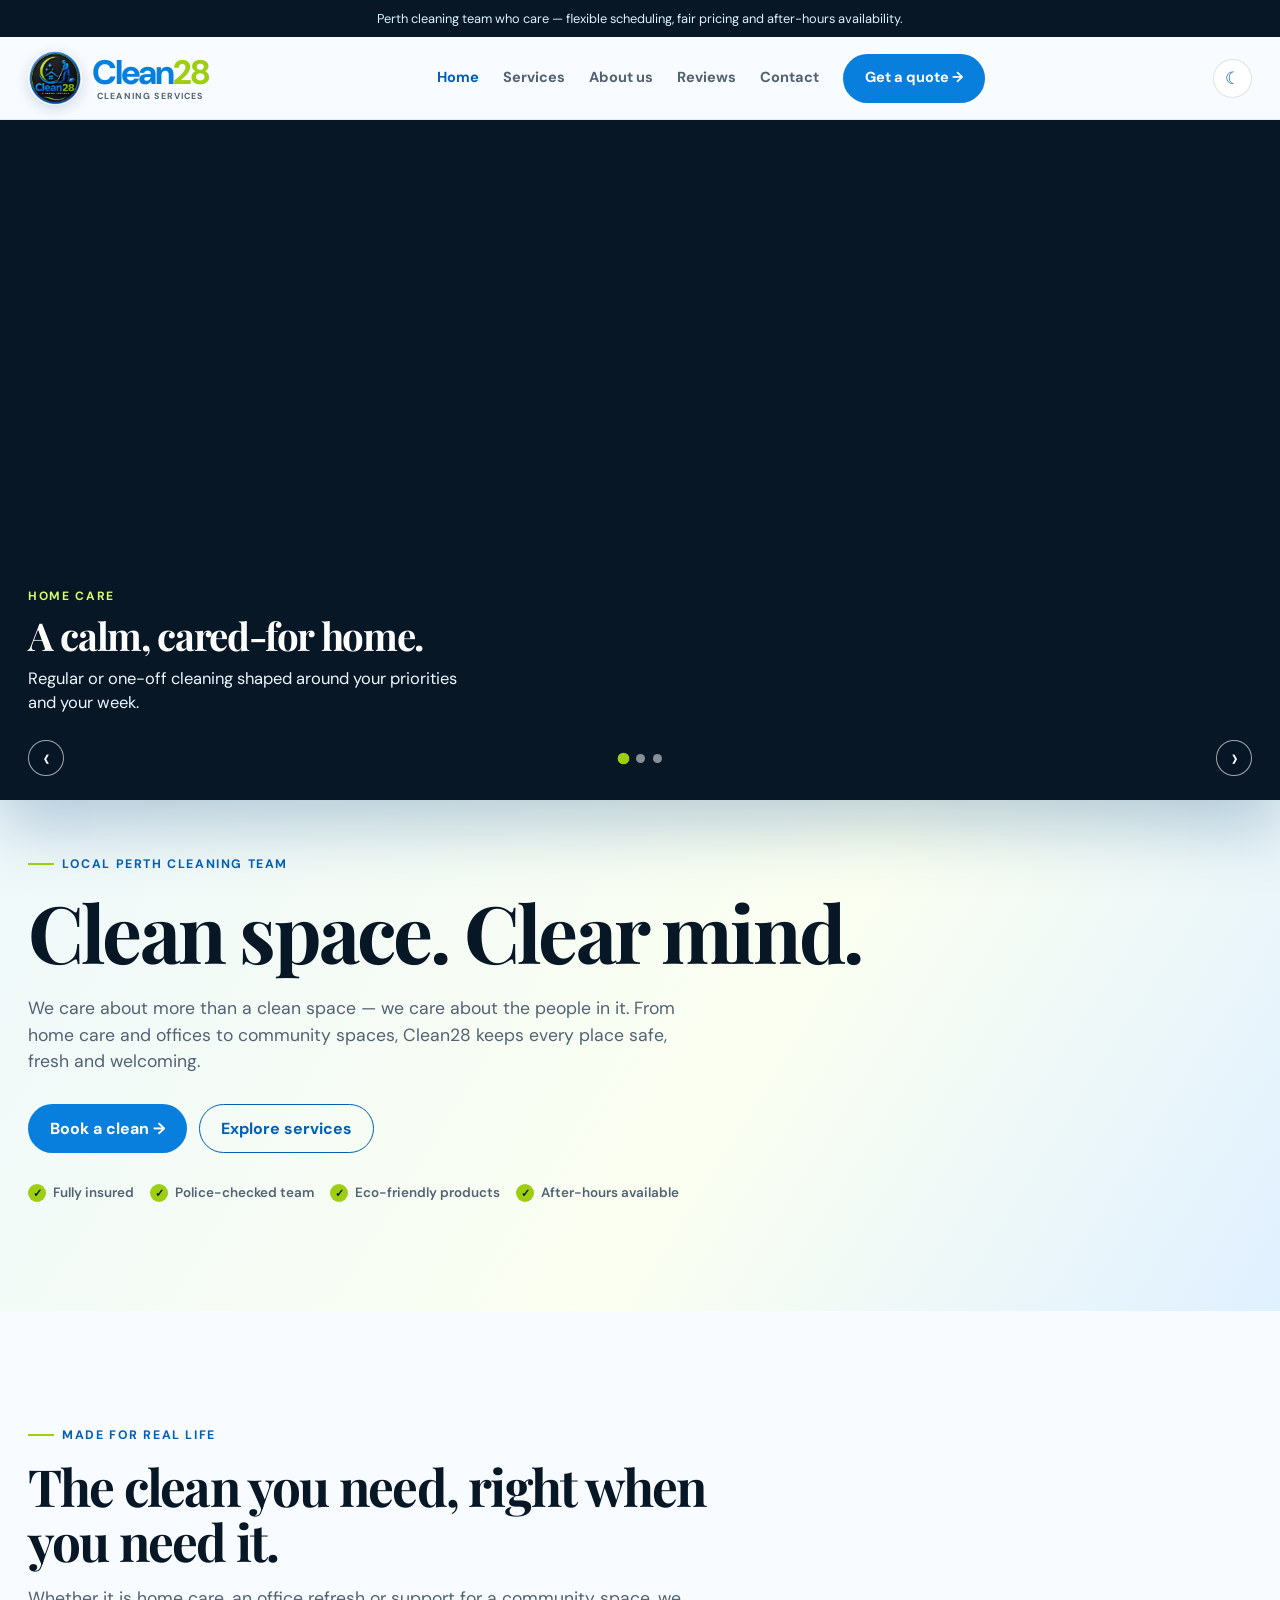
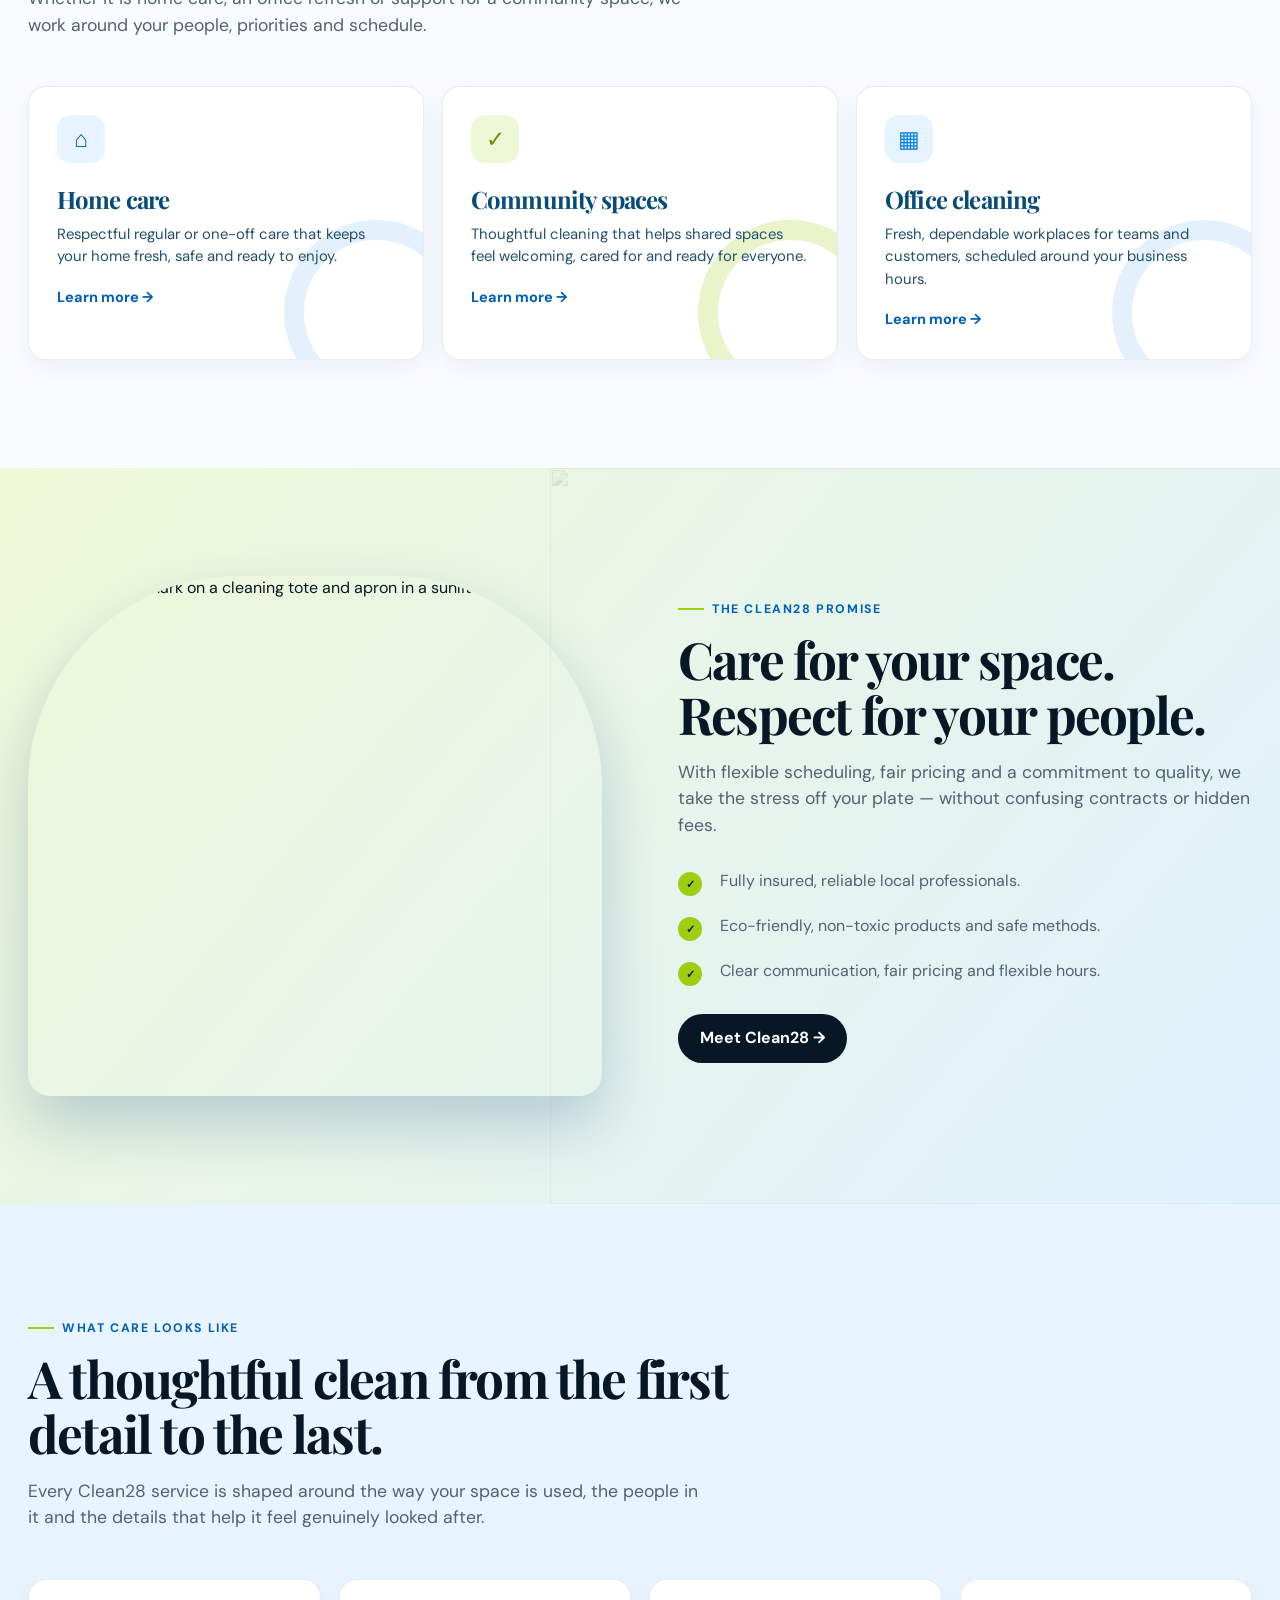
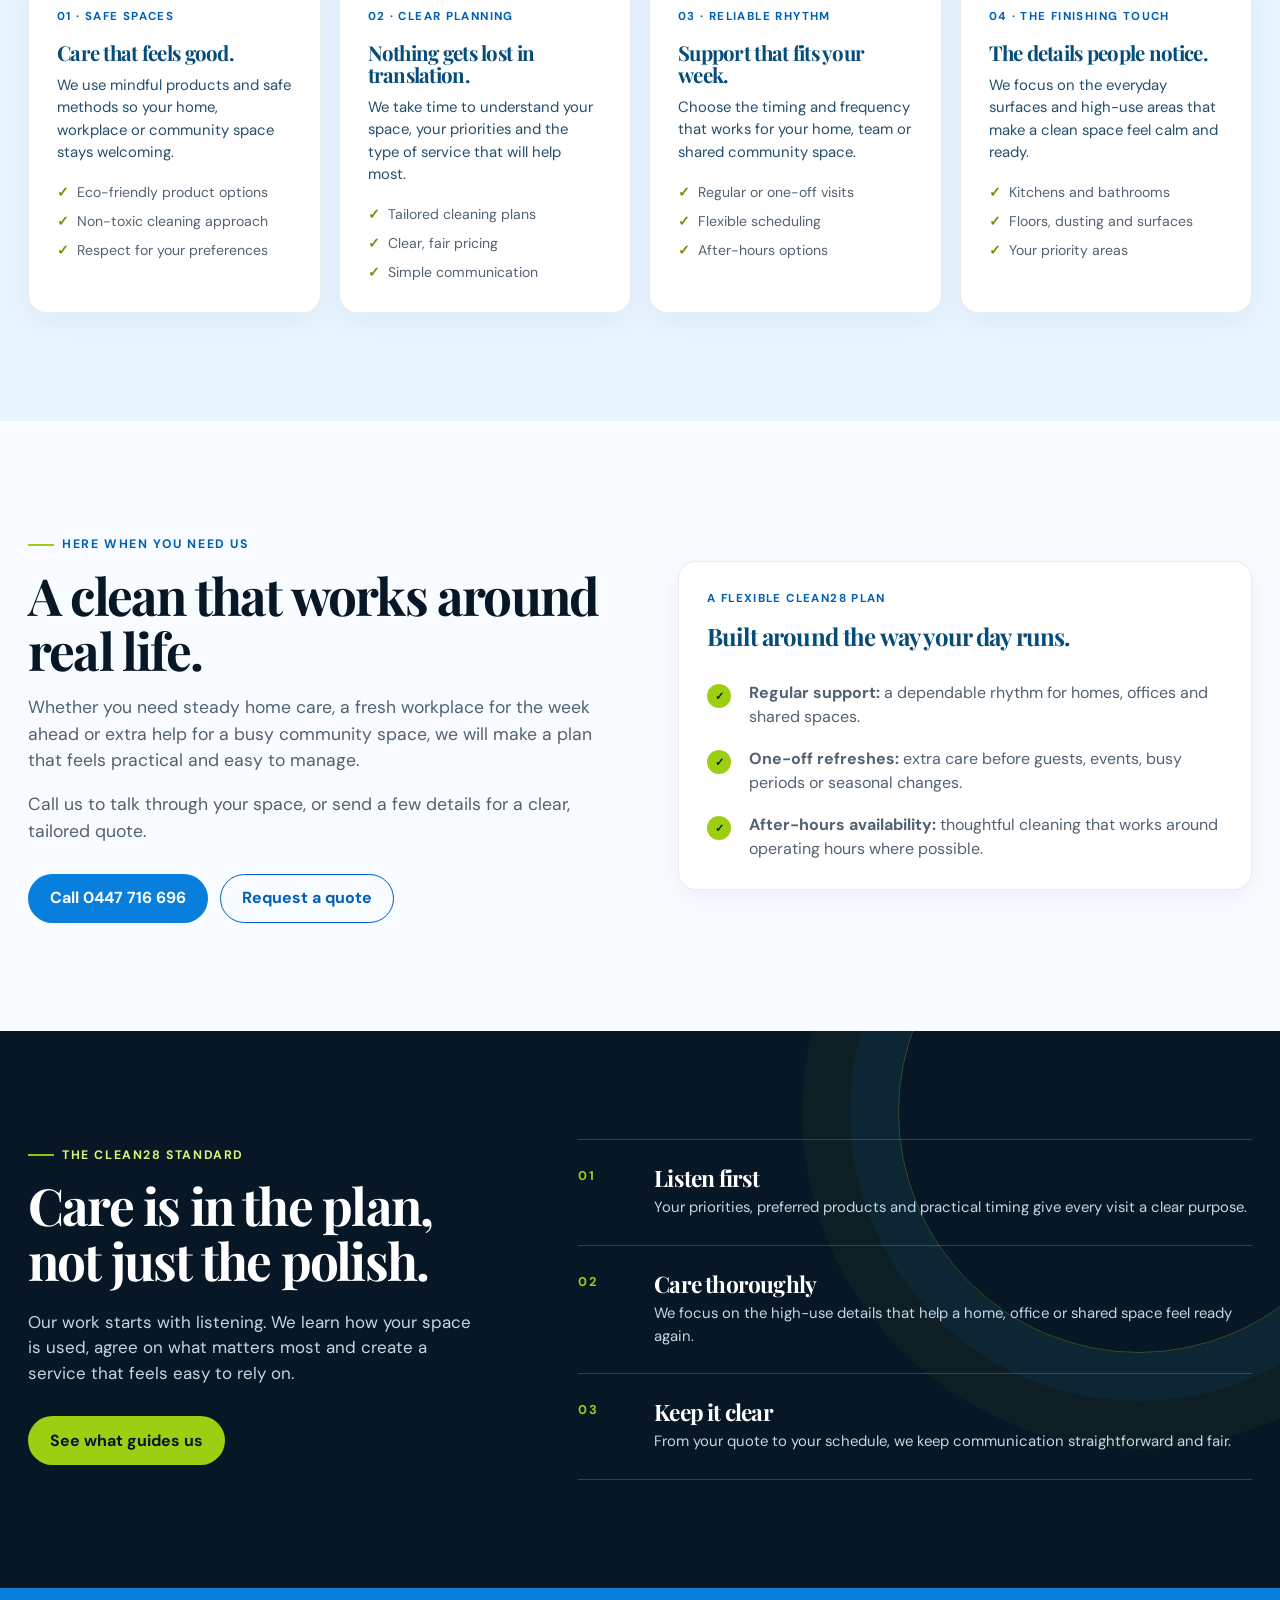
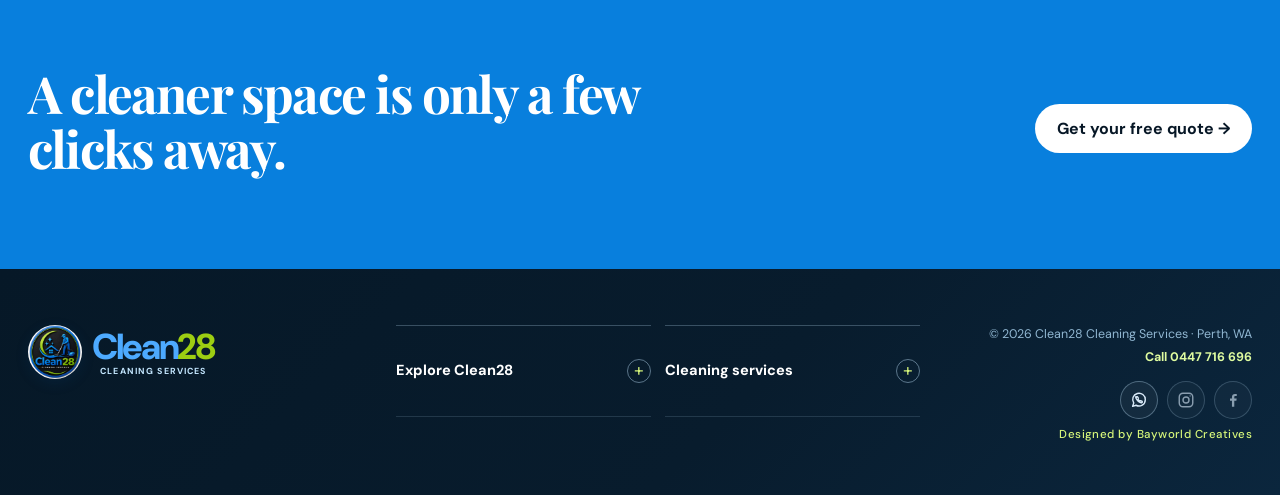
==== index.html @ f26c66ed "Add Clean28 website pages" ====
<!DOCTYPE html>
<html lang="en-AU">
<head>
  <meta charset="UTF-8" />
  <meta name="viewport" content="width=device-width, initial-scale=1.0" />
  <meta name="description" content="Clean28 is a local Perth cleaning team for homes, offices and community spaces." />
  <title>Clean28 Cleaning Services | Home</title>
  <link rel="icon" type="image/jpeg" href="clean28-logo.jpeg" />
  <link rel="apple-touch-icon" href="clean28-logo.jpeg" />
  <link rel="preconnect" href="https://fonts.googleapis.com" />
  <link rel="preconnect" href="https://fonts.gstatic.com" crossorigin />
  <link href="https://fonts.googleapis.com/css2?family=DM+Sans:wght@400;500;600;700&family=Playfair+Display:wght@600;700&display=swap" rel="stylesheet" />
  <link rel="stylesheet" href="styles.css" />
</head>
<body>
  <div class="announcement">Perth cleaning team who care — flexible scheduling, fair pricing and after-hours availability.</div>
  <header class="site-header">
    <nav class="nav container" aria-label="Main navigation">
      <a class="brand" href="index.html" aria-label="Clean28 Cleaning Services home"><img class="brand-logo" src="clean28-logo.jpeg" alt="Clean28 Cleaning Services logo" /><span class="brand-text"><strong>Clean<span class="brand-number">28</span></strong><small>Cleaning Services</small></span></a>
      <button class="menu-toggle" type="button" aria-expanded="false" aria-controls="nav-links" aria-label="Open navigation">☰</button>
      <div class="nav-links" id="nav-links">
        <a href="index.html" aria-current="page">Home</a>
        <a href="services.html">Services</a>
        <a href="about.html">About us</a>
        <a href="reviews.html">Reviews</a>
        <a href="contact.html">Contact</a>
        <a class="button button-primary" href="contact.html">Get a quote →</a>
      </div>
      <button class="theme-toggle" type="button" aria-pressed="false" aria-label="Switch to dark mode">☾</button>
    </nav>
  </header>

  <main>
    <section class="home-hero">
      <div class="container hero-grid">
        <div>
          <span class="eyebrow">Local Perth cleaning team</span>
          <h1>Clean space. Clear mind.</h1>
          <p class="lead">We care about more than a clean space — we care about the people in it. From home care and offices to community spaces, Clean28 keeps every place safe, fresh and welcoming.</p>
          <div class="hero-actions">
            <a class="button button-primary" href="contact.html">Book a clean →</a>
            <a class="button button-outline" href="services.html">Explore services</a>
          </div>
          <div class="trust-line" aria-label="Service assurances">
            <span><b class="tick">✓</b> Fully insured</span>
            <span><b class="tick">✓</b> Police-checked team</span>
            <span><b class="tick">✓</b> Eco-friendly products</span>
            <span><b class="tick">✓</b> After-hours available</span>
          </div>
        </div>
        <div class="hero-mark">
          <section class="hero-carousel" aria-roledescription="carousel" aria-label="Clean28 cleaning services">
            <article class="carousel-slide is-active" data-carousel-slide aria-hidden="false">
              <img class="carousel-image" src="home-cleaning-wordmark-v3.png" alt="Clean28 wordmark printed on an apron in a bright home kitchen" />
              <div class="carousel-scrim"></div>
              <div class="carousel-caption"><span class="carousel-kicker">Home care</span><h2>A calm, cared-for home.</h2><p>Regular or one-off cleaning shaped around your priorities and your week.</p></div>
            </article>
            <article class="carousel-slide" data-carousel-slide aria-hidden="true" inert>
              <img class="carousel-image" src="workplace-cleaning-wordmark-v3.png" alt="Clean28 wordmark printed on an apron in a modern workplace" />
              <div class="carousel-scrim"></div>
              <div class="carousel-caption"><span class="carousel-kicker">Office cleaning</span><h2>A fresh start for every workday.</h2><p>Dependable workplace cleaning with flexible and after-hours options.</p></div>
            </article>
            <article class="carousel-slide" data-carousel-slide aria-hidden="true" inert>
              <img class="carousel-image" src="community-cleaning-wordmark-v3.png" alt="Clean28 wordmark printed on an apron beside a bright community hall" />
              <div class="carousel-scrim"></div>
              <div class="carousel-caption"><span class="carousel-kicker">Community spaces</span><h2>Shared spaces, thoughtfully cared for.</h2><p>Safe, welcoming cleaning support for the people who use your space every day.</p></div>
            </article>
            <div class="carousel-controls" aria-label="Carousel controls">
              <button class="carousel-control" type="button" data-carousel-prev aria-label="Show previous service">‹</button>
              <div class="carousel-dots"><button class="carousel-dot is-active" type="button" data-carousel-to="0" aria-label="Show home care" aria-current="true"></button><button class="carousel-dot" type="button" data-carousel-to="1" aria-label="Show office cleaning"></button><button class="carousel-dot" type="button" data-carousel-to="2" aria-label="Show community spaces"></button></div>
              <button class="carousel-control" type="button" data-carousel-next aria-label="Show next service">›</button>
            </div>
          </section>
        </div>
      </div>
    </section>

    <section class="section carousel-followup">
      <div class="container">
        <div class="section-heading">
          <span class="eyebrow">Made for real life</span>
          <h2>The clean you need, right when you need it.</h2>
          <p class="lead">Whether it is home care, an office refresh or support for a community space, we work around your people, priorities and schedule.</p>
        </div>
        <div class="card-grid">
          <article class="card service-card"><div class="card-icon" aria-hidden="true">⌂</div><h3>Home care</h3><p>Respectful regular or one-off care that keeps your home fresh, safe and ready to enjoy.</p><a class="text-link" href="services.html#home-cleaning">Learn more →</a></article>
          <article class="card service-card"><div class="card-icon" aria-hidden="true">✓</div><h3>Community spaces</h3><p>Thoughtful cleaning that helps shared spaces feel welcoming, cared for and ready for everyone.</p><a class="text-link" href="services.html#community-spaces">Learn more →</a></article>
          <article class="card service-card"><div class="card-icon" aria-hidden="true">▦</div><h3>Office cleaning</h3><p>Fresh, dependable workplaces for teams and customers, scheduled around your business hours.</p><a class="text-link" href="services.html#workplace">Learn more →</a></article>
        </div>
      </div>
    </section>

    <section class="section section-lime section-with-worker">
      <img class="worker-watermark worker-watermark-light" src="worker-fade-home.png" alt="" aria-hidden="true" />
      <div class="container intro-grid">
        <div class="photo-panel photo-panel-home"><img src="home-promise-wordmark-v3.png" alt="Clean28 wordmark on a cleaning tote and apron in a sunlit living room" /></div>
        <div>
          <span class="eyebrow">The Clean28 promise</span>
          <h2>Care for your space. Respect for your people.</h2>
          <p class="lead">With flexible scheduling, fair pricing and a commitment to quality, we take the stress off your plate — without confusing contracts or hidden fees.</p>
          <ul class="feature-list">
            <li><b class="tick">✓</b><span>Fully insured, reliable local professionals.</span></li>
            <li><b class="tick">✓</b><span>Eco-friendly, non-toxic products and safe methods.</span></li>
            <li><b class="tick">✓</b><span>Clear communication, fair pricing and flexible hours.</span></li>
          </ul>
          <p style="margin-top:28px"><a class="button button-dark" href="about.html">Meet Clean28 →</a></p>
        </div>
      </div>
    </section>

    <section class="section section-tint">
      <div class="container">
        <div class="section-heading">
          <span class="eyebrow">What care looks like</span>
          <h2>A thoughtful clean from the first detail to the last.</h2>
          <p class="lead">Every Clean28 service is shaped around the way your space is used, the people in it and the details that help it feel genuinely looked after.</p>
        </div>
        <div class="scope-grid">
          <article class="card scope-card">
            <span class="scope-label">01 · Safe spaces</span>
            <h3>Care that feels good.</h3>
            <p>We use mindful products and safe methods so your home, workplace or community space stays welcoming.</p>
            <ul class="scope-list"><li>Eco-friendly product options</li><li>Non-toxic cleaning approach</li><li>Respect for your preferences</li></ul>
          </article>
          <article class="card scope-card">
            <span class="scope-label">02 · Clear planning</span>
            <h3>Nothing gets lost in translation.</h3>
            <p>We take time to understand your space, your priorities and the type of service that will help most.</p>
            <ul class="scope-list"><li>Tailored cleaning plans</li><li>Clear, fair pricing</li><li>Simple communication</li></ul>
          </article>
          <article class="card scope-card">
            <span class="scope-label">03 · Reliable rhythm</span>
            <h3>Support that fits your week.</h3>
            <p>Choose the timing and frequency that works for your home, team or shared community space.</p>
            <ul class="scope-list"><li>Regular or one-off visits</li><li>Flexible scheduling</li><li>After-hours options</li></ul>
          </article>
          <article class="card scope-card">
            <span class="scope-label">04 · The finishing touch</span>
            <h3>The details people notice.</h3>
            <p>We focus on the everyday surfaces and high-use areas that make a clean space feel calm and ready.</p>
            <ul class="scope-list"><li>Kitchens and bathrooms</li><li>Floors, dusting and surfaces</li><li>Your priority areas</li></ul>
          </article>
        </div>
      </div>
    </section>

    <section class="section">
      <div class="container two-col">
        <div>
          <span class="eyebrow">Here when you need us</span>
          <h2>A clean that works around real life.</h2>
          <p class="lead">Whether you need steady home care, a fresh workplace for the week ahead or extra help for a busy community space, we will make a plan that feels practical and easy to manage.</p>
          <p class="lead">Call us to talk through your space, or send a few details for a clear, tailored quote.</p>
          <div class="hero-actions"><a class="button button-primary" href="tel:+61447716696">Call 0447 716 696</a><a class="button button-outline" href="contact.html">Request a quote</a></div>
        </div>
        <div class="card">
          <span class="scope-label">A flexible Clean28 plan</span>
          <h3>Built around the way your day runs.</h3>
          <ul class="feature-list">
            <li><b class="tick">✓</b><span><strong>Regular support:</strong> a dependable rhythm for homes, offices and shared spaces.</span></li>
            <li><b class="tick">✓</b><span><strong>One-off refreshes:</strong> extra care before guests, events, busy periods or seasonal changes.</span></li>
            <li><b class="tick">✓</b><span><strong>After-hours availability:</strong> thoughtful cleaning that works around operating hours where possible.</span></li>
          </ul>
        </div>
      </div>
    </section>

    <section class="section section-dark">
      <div class="container standard-layout">
        <div class="standard-intro">
          <span class="eyebrow">The Clean28 standard</span>
          <h2>Care is in the plan, not just the polish.</h2>
          <p>Our work starts with listening. We learn how your space is used, agree on what matters most and create a service that feels easy to rely on.</p>
          <a class="button button-lime" href="about.html#our-values">See what guides us</a>
        </div>
        <div class="standard-grid">
          <article class="standard-card"><span>01</span><h3>Listen first</h3><p>Your priorities, preferred products and practical timing give every visit a clear purpose.</p></article>
          <article class="standard-card"><span>02</span><h3>Care thoroughly</h3><p>We focus on the high-use details that help a home, office or shared space feel ready again.</p></article>
          <article class="standard-card"><span>03</span><h3>Keep it clear</h3><p>From your quote to your schedule, we keep communication straightforward and fair.</p></article>
        </div>
      </div>
    </section>

    <section class="cta cta--blue">
      <div class="container cta-inner">
        <h2 class="cta-quote" data-cta-quote>A cleaner space is only a few clicks away.</h2>
        <a class="button button-light" href="contact.html">Get your free quote →</a>
      </div>
    </section>
  </main>

  <footer>
    <div class="container footer-row">
      <a class="footer-name" href="index.html" aria-label="Clean28 Cleaning Services home"><img class="brand-logo" src="clean28-logo.jpeg" alt="Clean28 Cleaning Services logo" /><span class="brand-text"><strong>Clean<span class="brand-number">28</span></strong><small>Cleaning Services</small></span></a>
      <div class="footer-menus" aria-label="Footer navigation">
        <details class="footer-menu"><summary>Explore Clean28</summary><div class="footer-menu-links"><a href="services.html">Services</a><a href="about.html">About us</a><a href="reviews.html">Reviews</a><a href="contact.html">Get a quote</a></div></details>
        <details class="footer-menu"><summary>Cleaning services</summary><div class="footer-menu-links"><a href="services.html#home-cleaning">Home care</a><a href="services.html#workplace">Office cleaning</a><a href="services.html#community-spaces">Community spaces</a><a href="contact.html">Tailored cleaning</a></div></details>
      </div>
      <div class="legal">© <span data-year></span> Clean28 Cleaning Services · Perth, WA<br /><a class="footer-phone" href="tel:+61447716696">Call 0447 716 696</a><div class="social-links" aria-label="Follow Clean28 on social media"><a class="social-link social-link--whatsapp" href="https://wa.me/61447716696" target="_blank" rel="noopener noreferrer" aria-label="Message Clean28 on WhatsApp"><svg viewBox="0 0 24 24" aria-hidden="true"><path d="M20.4 11.6a8.4 8.4 0 0 1-12.4 7.4L3.5 20.5 5 16a8.4 8.4 0 1 1 15.4-4.4Z" /><path d="M8.7 8.2c.2-.5.5-.5.8-.5h.4c.2 0 .4.1.5.4l.7 1.7c.1.2.1.4 0 .6l-.4.7c.5 1 1.3 1.8 2.3 2.3l.7-.4c.2-.1.4-.1.6 0l1.7.7c.3.1.4.3.4.5v.4c0 .3 0 .6-.5.8-.5.2-1.1.3-1.8.1-1.4-.4-2.8-1.4-3.8-2.5-1.1-1.1-2.1-2.5-2.5-3.8-.2-.7-.1-1.3.1-1.8Z" /></svg></a><span class="social-link social-link--instagram social-link--pending" role="img" aria-label="Instagram profile coming soon"><svg viewBox="0 0 24 24" aria-hidden="true"><rect x="3" y="3" width="18" height="18" rx="5" /><circle cx="12" cy="12" r="4" /><circle cx="17.5" cy="6.5" r=".8" fill="currentColor" stroke="none" /></svg></span><span class="social-link social-link--facebook social-link--pending" role="img" aria-label="Facebook profile coming soon"><svg viewBox="0 0 24 24" aria-hidden="true"><path d="M13.7 21v-8h2.8l.4-3h-3.2V8.1c0-.9.3-1.5 1.6-1.5H17V4a21.5 21.5 0 0 0-2.4-.1c-2.4 0-4 1.4-4 4.1V10H8v3h2.6v8h3.1Z" /></svg></span></div><span class="designer-credit">Designed by Bayworld Creatives</span></div>
    </div>
  </footer>
  <script src="script.js" defer></script>
</body>
</html>
---- styles.css ----
:root {
  color-scheme: light;
  --ink: #071726;
  --ink-soft: #516273;
  --blue: #087fdd;
  --blue-deep: #005fb6;
  --blue-pale: #e8f4ff;
  --lime: #9dce12;
  --lime-pale: #eff8d6;
  --paper: #f8fbff;
  --white: #ffffff;
  --line: rgba(7, 23, 38, .12);
  --shadow: 0 18px 48px rgba(0, 64, 122, .12);
  --radius: 22px;
}

* { box-sizing: border-box; }
html { scroll-behavior: smooth; }
body { margin: 0; background: var(--paper); color: var(--ink); font-family: "DM Sans", Arial, sans-serif; line-height: 1.5; }
a { color: inherit; text-decoration: none; }
button, input, select, textarea { font: inherit; }
button { cursor: pointer; }
img { display: block; max-width: 100%; }
.container { width: min(1280px, calc(100% - 56px)); margin: 0 auto; }
.section { padding: 108px 0; }
.section-tint { background: var(--blue-pale); }
.section-lime { background: linear-gradient(130deg, var(--lime-pale), #dff1ff); }
.eyebrow { display: inline-flex; align-items: center; gap: 8px; color: var(--blue-deep); font-size: .77rem; font-weight: 700; letter-spacing: .13em; text-transform: uppercase; }
.eyebrow::before { width: 26px; height: 2px; background: var(--lime); content: ""; }
h1, h2, h3, p { margin-top: 0; }
h1, h2, h3 { font-family: "Playfair Display", Georgia, serif; letter-spacing: -.035em; line-height: 1.08; }
h1 { margin: 16px 0 20px; font-size: clamp(3rem, 6.2vw, 5.8rem); }
h2 { margin: 14px 0 16px; font-size: clamp(2.25rem, 4vw, 4.15rem); }
h3 { margin-bottom: 10px; font-size: 1.5rem; }
.lead { max-width: 680px; color: var(--ink-soft); font-size: 1.1rem; }
.section-heading { max-width: 760px; margin-bottom: 48px; }
.text-link { color: var(--blue-deep); font-size: .91rem; font-weight: 700; }
.text-link:hover { color: var(--blue); }

.announcement { padding: 9px 16px; background: var(--ink); color: #dcf2ff; font-size: .8rem; text-align: center; }
.site-header { position: sticky; top: 0; z-index: 10; border-bottom: 1px solid rgba(7,23,38,.08); background: rgba(248,251,255,.94); backdrop-filter: blur(14px); }
.nav { display: flex; align-items: center; justify-content: space-between; gap: 22px; min-height: 82px; }
.brand { display: inline-flex; align-items: center; gap: 10px; min-width: max-content; font-weight: 700; }
.brand-logo { width: 54px; height: 54px; flex: 0 0 54px; border-radius: 50%; object-fit: cover; box-shadow: 0 4px 13px rgba(0,64,122,.18); }
.brand-text { display: grid; line-height: 1.05; }
.brand-text strong { display: block; color: var(--blue); font-size: 2.12rem; font-weight: 800; letter-spacing: -.065em; }
.brand-number { color: var(--lime); }
.brand-text small { justify-self: center; margin-top: 1px; color: var(--ink-soft); font-size: .55rem; font-weight: 700; letter-spacing: .13em; text-align: center; text-transform: uppercase; white-space: nowrap; }
.nav-links { display: flex; align-items: center; gap: 24px; font-size: .91rem; font-weight: 700; }
.nav-links a:not(.button) { color: var(--ink-soft); }
.nav-links a:not(.button):hover, .nav-links a[aria-current="page"] { color: var(--blue-deep); }
.menu-toggle { display: none; padding: 5px; border: 0; background: transparent; color: var(--ink); font-size: 1.5rem; transition: transform .25s cubic-bezier(.2,.8,.2,1), color .2s ease; }
.menu-toggle[aria-expanded="true"] { color: var(--blue-deep); transform: rotate(90deg); }
.button { display: inline-flex; align-items: center; justify-content: center; gap: 8px; min-height: 49px; padding: 0 21px; border: 1px solid transparent; border-radius: 999px; font-weight: 700; transition: transform .2s ease, background .2s ease; }
.button:hover { transform: translateY(-2px); }
.button-primary { background: var(--blue); color: white; }
.button-primary:hover { background: var(--blue-deep); }
.button-dark { background: var(--ink); color: white; }
.button-light { background: var(--white); color: var(--ink); }
.button-outline { border-color: var(--blue-deep); color: var(--blue-deep); }
.theme-toggle { display: grid; width: 39px; height: 39px; flex: 0 0 39px; place-items: center; padding: 0; border: 1px solid var(--line); border-radius: 50%; background: var(--white); color: var(--blue-deep); font-size: 1.05rem; transition: transform .25s cubic-bezier(.2,.8,.2,1), background .25s ease; }
.theme-toggle:hover { background: var(--blue-pale); transform: rotate(18deg) scale(1.08); }

.home-hero { position: relative; overflow: hidden; padding: 0 0 108px; background: linear-gradient(122deg, #e9f6ff, #fbfff1 66%, #dff0ff); }
.home-hero::after { position: absolute; top: -160px; right: -160px; width: 520px; height: 520px; border: 45px solid rgba(157,206,18,.13); border-radius: 50%; box-shadow: 0 0 0 1px rgba(8,127,221,.26); content: ""; }
.hero-grid { position: relative; z-index: 1; display: grid; gap: 48px; }
.hero-actions { display: flex; flex-wrap: wrap; gap: 12px; margin-top: 30px; }
.trust-line { display: flex; flex-wrap: wrap; gap: 16px; margin-top: 30px; color: var(--ink-soft); font-size: .84rem; font-weight: 600; }
.trust-line span { display: inline-flex; align-items: center; gap: 7px; }
.tick { display: grid; width: 18px; height: 18px; place-items: center; border-radius: 50%; background: var(--lime); color: var(--ink); font-size: .7rem; transition: transform .24s cubic-bezier(.2,.8,.2,1), box-shadow .24s ease; }
.trust-line span:hover .tick, .feature-list li:hover .tick { transform: rotate(12deg) scale(1.18); box-shadow: 0 0 0 5px rgba(157,206,18,.19); }
.hero-mark { position: relative; order: -1; width: 100vw; min-height: 0; margin-left: calc(50% - 50vw); }
.hero-mark-main { position: absolute; inset: 0 0 0 38px; display: grid; place-items: center; overflow: hidden; border-radius: 255px 255px 24px 24px; background: radial-gradient(circle at 68% 18%, #e9ff9c 0 7%, transparent 7.5%), linear-gradient(160deg, #168fe9, #005aaf); box-shadow: 0 28px 60px rgba(0,64,122,.25); }
.hero-mark-main::before { position: absolute; width: 300px; height: 300px; border: 2px solid rgba(255,255,255,.46); border-radius: 50%; content: ""; }
.hero-mark-main img { position: relative; z-index: 1; width: 270px; height: 270px; border-radius: 50%; object-fit: cover; box-shadow: 0 18px 28px rgba(0,0,0,.28); }
.hero-mark-main .hero-photo { width: 100%; height: 100%; border-radius: 0; box-shadow: none; object-position: 67% center; transform: scale(1.04); transition: transform .75s cubic-bezier(.2,.75,.2,1), filter .45s ease; will-change: transform; }
.hero-logo-badge { position: absolute; z-index: 2; top: 22px; left: 22px; width: 82px !important; height: 82px !important; border: 4px solid rgba(255,255,255,.85); border-radius: 50% !important; box-shadow: 0 8px 22px rgba(0,0,0,.28) !important; }
.hero-tag { position: absolute; right: 0; bottom: 35px; padding: 15px 17px; border-radius: 14px; background: var(--ink); color: white; box-shadow: var(--shadow); font-size: .83rem; }
.hero-tag strong { display: block; color: var(--lime); font-size: 1.1rem; }
.hero-note { position: absolute; top: 70px; left: 0; width: 190px; padding: 16px; border-radius: 15px; background: var(--white); box-shadow: var(--shadow); color: var(--ink-soft); font-size: .8rem; }
.hero-note b { display: block; margin-bottom: 3px; color: var(--ink); font-size: 1rem; }
.hero-carousel { position: relative; height: clamp(680px, 72vh, 820px); overflow: hidden; background: var(--ink); box-shadow: 0 28px 60px rgba(0,64,122,.25); }
.carousel-slide { position: absolute; inset: 0; opacity: 0; pointer-events: none; transform: translateX(7%); transition: opacity .7s ease, transform .8s cubic-bezier(.2,.75,.2,1); }
.carousel-slide.is-active { opacity: 1; pointer-events: auto; transform: translateX(0); }
.carousel-image { width: 100%; height: 100%; object-fit: cover; object-position: center; transform: scale(1); transition: transform 5.5s ease; }
.carousel-slide.is-active .carousel-image { transform: scale(1.08); }
.carousel-scrim { position: absolute; inset: 0; background: linear-gradient(180deg, rgba(7,23,38,.02) 22%, rgba(7,23,38,.82) 100%), linear-gradient(90deg, rgba(7,23,38,.36), transparent 72%); }
.carousel-caption { position: absolute; z-index: 1; right: max(28px, calc((100vw - 1280px) / 2)); bottom: 84px; left: max(28px, calc((100vw - 1280px) / 2)); max-width: 430px; color: white; }
.carousel-kicker { display: inline-block; margin-bottom: 10px; color: #d7fa6b; font-size: .75rem; font-weight: 700; letter-spacing: .14em; text-transform: uppercase; }
.carousel-caption h2 { margin: 0 0 10px; font-size: clamp(2rem, 3vw, 3.1rem); }
.carousel-caption p { margin: 0; color: #edf7ff; font-size: 1.03rem; }
.carousel-controls { position: absolute; z-index: 2; right: max(28px, calc((100vw - 1280px) / 2)); bottom: 24px; left: max(28px, calc((100vw - 1280px) / 2)); display: flex; align-items: center; justify-content: space-between; }
.carousel-control { display: grid; width: 36px; height: 36px; place-items: center; padding: 0; border: 1px solid rgba(255,255,255,.62); border-radius: 50%; background: rgba(7,23,38,.42); color: white; font-size: 1.65rem; line-height: 1; transition: transform .2s ease, background .2s ease; }
.carousel-control:hover { transform: scale(1.08); background: rgba(8,127,221,.82); }
.carousel-dots { display: flex; gap: 8px; }
.carousel-dot { width: 9px; height: 9px; padding: 0; border: 0; border-radius: 50%; background: rgba(255,255,255,.52); transition: transform .2s ease, background .2s ease; }
.carousel-dot.is-active { transform: scale(1.3); background: var(--lime); }

.intro-grid, .two-col { display: grid; grid-template-columns: 1fr 1fr; gap: 76px; align-items: center; }
.page-hero { position: relative; overflow: hidden; padding: 104px 0; background: linear-gradient(120deg, #eef8ff, #faffeb); }
.page-hero::after { position: absolute; z-index: 0; right: 6%; bottom: -95px; width: 250px; height: 250px; border: 34px solid rgba(157,206,18,.3); border-radius: 50%; content: ""; }
.page-hero .container { position: relative; z-index: 2; }
.page-hero h1 { max-width: 720px; }
.page-hero .lead { max-width: 680px; margin-bottom: 0; }
.page-hero-visual { position: absolute; z-index: 1; right: max(6%, calc((100vw - 1280px) / 2)); bottom: -85px; width: 260px; height: 260px; border: 13px solid white; border-radius: 50%; object-fit: cover; box-shadow: var(--shadow); }
.page-hero-photo { position: absolute; z-index: 1; right: max(4%, calc((100vw - 1280px) / 2)); bottom: -72px; width: 390px; height: 430px; border: 10px solid var(--white); border-radius: 180px 180px 22px 22px; object-fit: cover; box-shadow: 0 28px 60px rgba(0,64,122,.24); transition: transform .55s cubic-bezier(.2,.75,.2,1), box-shadow .55s ease, filter .45s ease; will-change: transform; }
.feature-list { display: grid; gap: 18px; padding: 0; margin: 31px 0 0; list-style: none; }
.feature-list li { display: grid; grid-template-columns: 30px 1fr; gap: 12px; align-items: start; color: var(--ink-soft); }
.feature-list .tick { margin-top: 3px; width: 24px; height: 24px; }

.card-grid { display: grid; grid-template-columns: repeat(3, 1fr); gap: 18px; }
.scope-grid { display: grid; grid-template-columns: repeat(4, minmax(0, 1fr)); gap: 18px; }
.card { padding: 28px; border: 1px solid rgba(7,23,38,.08); border-radius: 18px; background: var(--white); color: var(--ink); box-shadow: 0 8px 28px rgba(0,64,122,.05); }
.card p { margin-bottom: 17px; color: var(--ink-soft); font-size: .93rem; }
.scope-label { display: block; margin-bottom: 17px; color: var(--blue-deep); font-size: .72rem; font-weight: 700; letter-spacing: .12em; text-transform: uppercase; }
.scope-card h3 { font-size: 1.28rem; }
.scope-list { display: grid; gap: 8px; padding: 0; margin: 19px 0 0; list-style: none; color: var(--ink-soft); font-size: .88rem; }
.scope-list li { display: flex; gap: 8px; align-items: flex-start; }
.scope-list li::before { color: #6c9600; content: "✓"; font-weight: 800; }
.card-icon { display: grid; width: 48px; height: 48px; margin-bottom: 24px; place-items: center; border-radius: 14px; background: var(--blue-pale); color: var(--blue-deep); font-size: 1.45rem; transition: transform .28s cubic-bezier(.2,.8,.2,1), background .28s ease, color .28s ease; }
.card:nth-child(2) .card-icon { background: var(--lime-pale); color: #689000; }
.card:nth-child(3) .card-icon { background: #e5f4ff; color: var(--blue); }
.card:hover .card-icon { transform: translateY(-6px) rotate(-6deg) scale(1.09); background: var(--blue); color: white; }
.card:nth-child(2):hover .card-icon { transform: translateY(-6px) rotate(6deg) scale(1.09); background: var(--lime); color: var(--ink); }
.service-card { position: relative; min-height: 270px; overflow: hidden; }
.service-card::after { position: absolute; right: -46px; bottom: -46px; width: 145px; height: 145px; border: 20px solid rgba(8,127,221,.11); border-radius: 50%; content: ""; }
.service-card:nth-child(2)::after { border-color: rgba(157,206,18,.22); }
.service-card > * { position: relative; z-index: 1; }

.planner-section { padding: 38px 0; background: var(--paper); }
.planner-shell { display: grid; grid-template-columns: .86fr 1.14fr; gap: 36px; padding: 30px; border: 1px solid var(--line); border-radius: var(--radius); background: var(--white); box-shadow: var(--shadow); }
.planner-shell h2 { margin-bottom: 10px; font-size: 2rem; }
.planner-shell .lead { margin-bottom: 0; font-size: .98rem; }
.plan-options { display: grid; grid-template-columns: repeat(3, 1fr); gap: 10px; margin: 22px 0 0; }
.plan-option { min-height: 100px; padding: 14px; border: 1px solid var(--line); border-radius: 12px; background: var(--paper); color: var(--ink); text-align: left; transition: transform .2s ease, border-color .2s ease, background .2s ease; }
.plan-option:hover { transform: translateY(-2px); border-color: var(--blue); }
.plan-option.is-selected { border-color: var(--blue); background: var(--blue-pale); box-shadow: inset 0 0 0 1px var(--blue); }
.plan-option b { display: block; margin-bottom: 5px; font-family: "Playfair Display", Georgia, serif; font-size: 1.04rem; }
.plan-option small { color: var(--ink-soft); font-size: .75rem; }
.plan-summary { padding: 26px; border-radius: 16px; background: linear-gradient(135deg, var(--blue-pale), var(--lime-pale)); }
.plan-summary-label { display: flex; align-items: center; gap: 9px; margin-bottom: 10px; color: var(--blue-deep); font-size: .78rem; font-weight: 700; letter-spacing: .09em; text-transform: uppercase; }
.plan-summary-label::before { width: 10px; height: 10px; border-radius: 50%; background: var(--lime); box-shadow: 0 0 0 5px rgba(157,206,18,.2); content: ""; }
.plan-summary h3 { margin-bottom: 8px; }
.plan-summary p { max-width: 590px; margin-bottom: 16px; color: var(--ink-soft); }
.plan-includes { display: grid; grid-template-columns: 1fr 1fr; gap: 8px 20px; padding: 0; margin: 18px 0 23px; list-style: none; color: var(--ink-soft); font-size: .87rem; }
.plan-includes li { display: flex; gap: 7px; align-items: flex-start; }
.plan-includes li::before { color: #6c9600; content: "✓"; font-weight: 800; }

.form-helper { padding: 13px 15px; margin: -2px 0 16px; border-left: 3px solid var(--lime); background: var(--lime-pale); color: var(--ink-soft); font-size: .85rem; }
.form-helper strong { color: var(--ink); }

.service-card, .photo-panel, .hero-mark-main, .page-hero-photo { transition: transform .25s ease, box-shadow .25s ease; }
@media (hover: hover) {
  .hero-mark-main:hover { transform: translateY(-5px); box-shadow: 0 34px 68px rgba(0,64,122,.29); }
  .hero-mark-main:hover .hero-photo { transform: scale(1.11); filter: saturate(1.07) contrast(1.03); }
  .photo-panel:hover, .page-hero-photo:hover { transform: translateY(-6px); box-shadow: 0 28px 56px rgba(0,64,122,.24); }
  .photo-panel:hover img { transform: scale(1.075); filter: saturate(1.06) contrast(1.03); }
  .page-hero-photo:hover { transform: translateY(-6px) scale(1.025); filter: saturate(1.06) contrast(1.03); }
}

.steps { display: grid; grid-template-columns: repeat(3, 1fr); gap: 30px; }
.step { position: relative; padding-top: 24px; }
.step::before { position: absolute; top: 0; left: 0; width: 100%; height: 1px; background: var(--line); content: ""; }
.step::after { position: absolute; top: -5px; left: 0; width: 11px; height: 11px; border-radius: 50%; background: var(--lime); content: ""; }
.step:nth-child(2)::after { background: var(--blue); }
.step:nth-child(3)::after { background: var(--ink); }
.step span { color: var(--blue-deep); font-size: .74rem; font-weight: 700; letter-spacing: .12em; }
.step p { color: var(--ink-soft); font-size: .93rem; }

.side-logo { min-height: 430px; display: grid; place-items: center; border-radius: 170px 170px 20px 20px; background: linear-gradient(165deg, var(--blue), var(--ink)); box-shadow: var(--shadow); }
.side-logo img { width: min(72%, 330px); border: 10px solid rgba(255,255,255,.18); border-radius: 50%; box-shadow: 0 15px 35px rgba(0,0,0,.28); }
.photo-panel { min-height: 520px; overflow: hidden; border-radius: 210px 210px 22px 22px; box-shadow: 0 28px 60px rgba(0,64,122,.22); }
.photo-panel img { width: 100%; height: 520px; object-fit: cover; transition: transform .8s cubic-bezier(.2,.75,.2,1), filter .45s ease; will-change: transform; }
.photo-panel-home img { object-position: 60% center; }
.reason-list { display: grid; gap: 21px; margin-top: 30px; }
.reason { display: grid; grid-template-columns: 42px 1fr; gap: 15px; align-items: start; }
.reason-number { display: grid; width: 38px; height: 38px; place-items: center; border-radius: 50%; background: var(--lime); color: var(--ink); font-size: .85rem; font-weight: 700; }
.reason h3 { margin: 0 0 4px; font-size: 1.22rem; }
.reason p { margin: 0; color: var(--ink-soft); font-size: .93rem; }

.review-feature { display: grid; grid-template-columns: 1.1fr .9fr; gap: 20px; }
.review-main { display: flex; min-height: 315px; flex-direction: column; justify-content: space-between; padding: 35px; border-radius: 19px; background: linear-gradient(135deg, #087fdd, #06466f); color: white; }
.quote-mark { color: var(--lime); font-family: Georgia, serif; font-size: 5rem; line-height: .6; }
blockquote { margin: 12px 0 24px; font-family: "Playfair Display", Georgia, serif; font-size: clamp(1.4rem, 2.5vw, 2.05rem); line-height: 1.27; }
.featured-quote { color: #d6f67a; }
.review-main small { color: #b8dffc; }
.review-stack { display: grid; gap: 20px; }
.review-stack .card { display: grid; align-content: center; min-height: 147px; }
.stars { color: #77ad00; letter-spacing: 1px; }
.review-stack p { margin: 8px 0 12px; }
.review-stack strong { font-size: .86rem; }

.faq-list { border-top: 1px solid var(--line); }
details { border-bottom: 1px solid var(--line); padding: 18px 0; }
summary { display: flex; justify-content: space-between; gap: 16px; cursor: pointer; font-weight: 700; list-style: none; }
summary::-webkit-details-marker { display: none; }
summary::after { color: var(--blue-deep); content: "+"; font-size: 1.3rem; line-height: .8; }
details[open] summary::after { content: "–"; }
details p { margin: 12px 27px 0 0; color: var(--ink-soft); font-size: .92rem; }

.contact-grid { display: grid; grid-template-columns: .88fr 1.12fr; gap: 76px; align-items: start; }
.contact-details { display: grid; gap: 14px; margin-top: 26px; }
.contact-detail { display: flex; align-items: center; gap: 13px; color: var(--ink-soft); }
.contact-detail strong { color: var(--ink); }
.contact-symbol { display: grid; width: 39px; height: 39px; place-items: center; border-radius: 50%; background: var(--lime-pale); color: #618a00; font-weight: 700; transition: transform .25s cubic-bezier(.2,.8,.2,1), background .25s ease; }
.contact-detail:hover .contact-symbol { transform: rotate(-10deg) scale(1.13); background: var(--lime); }
.form-card { padding: 31px; border-radius: var(--radius); background: var(--white); color: var(--ink); box-shadow: var(--shadow); }
.form-card h2 { font-size: 2rem; }
.form-row { display: grid; grid-template-columns: 1fr 1fr; gap: 13px; }
.field { display: grid; gap: 6px; margin-bottom: 14px; color: var(--ink); font-size: .84rem; font-weight: 700; }
.field input, .field select, .field textarea { width: 100%; border: 1px solid var(--line); border-radius: 9px; padding: 12px; outline-color: var(--blue); color: var(--ink); }
.field input, .field select, .field textarea { background: var(--white); }
.field select option { background: var(--white); color: var(--ink); }
.field textarea { min-height: 112px; resize: vertical; }
.form-message { display: none; margin: 13px 0 0; color: #638a00; font-size: .9rem; font-weight: 700; }
.form-message.visible { display: block; }
.designer-credit { display: inline-block; margin-top: 7px; color: #d6f67a; font-size: .72rem; font-weight: 500; letter-spacing: .04em; }

.section-dark { position: relative; overflow: hidden; background: #071726; color: #f5fbff; }
.section-dark::before { position: absolute; top: -160px; right: -100px; width: 480px; height: 480px; border: 1px solid rgba(157,206,18,.3); border-radius: 50%; box-shadow: 0 0 0 48px rgba(8,127,221,.08), 0 0 0 96px rgba(157,206,18,.04); content: ""; }
.section-dark > .container { position: relative; z-index: 1; }
.section-dark .eyebrow { color: #d6f67a; }
.section-dark .eyebrow::before { background: #8ec30c; }
.section-dark h2, .section-dark h3 { color: #ffffff; }
.section-dark p { color: #c2d7e7; }
.section-heading-light { max-width: 710px; }
.section-heading-light p { max-width: 660px; }
.section-with-worker { position: relative; overflow: hidden; isolation: isolate; }
.section-with-worker > .container { position: relative; z-index: 1; }
.worker-watermark { position: absolute; z-index: 0; right: -3%; bottom: 0; width: min(60vw, 1000px); max-width: none; height: 100%; object-fit: cover; object-position: right center; pointer-events: none; user-select: none; }
.worker-watermark-light { opacity: .17; mix-blend-mode: multiply; }
.worker-watermark-dark { opacity: .27; mix-blend-mode: screen; }
#plan-cta { background: var(--lime); color: #071726; }
#plan-cta:hover { background: #c3f04c; }
.button-lime { background: var(--lime); color: #071726; }
.button-lime:hover { background: #c3f04c; }

.standard-layout { display: grid; grid-template-columns: .82fr 1.18fr; gap: 82px; align-items: start; }
.standard-intro h2 { margin-bottom: 21px; }
.standard-intro p { max-width: 460px; margin-bottom: 30px; font-size: 1.06rem; }
.standard-grid { display: grid; gap: 0; border-top: 1px solid rgba(255,255,255,.18); }
.standard-card { display: grid; grid-template-columns: 56px 1fr; column-gap: 20px; padding: 26px 0; border-bottom: 1px solid rgba(255,255,255,.18); }
.standard-card span { grid-row: span 2; color: var(--lime); font-size: .8rem; font-weight: 700; letter-spacing: .12em; }
.standard-card h3 { margin: 0 0 6px; font-size: 1.42rem; }
.standard-card p { margin: 0; font-size: .93rem; }

.service-detail-grid { display: grid; grid-template-columns: repeat(3, 1fr); gap: 18px; }
.service-detail-card { min-height: 325px; padding: 31px; border: 1px solid rgba(255,255,255,.17); border-radius: 19px; background: rgba(255,255,255,.055); backdrop-filter: blur(8px); }
.service-index { display: block; margin-bottom: 56px; color: var(--lime); font-size: .7rem; font-weight: 700; letter-spacing: .14em; }
.service-detail-card h3 { font-size: 1.66rem; }
.service-detail-card p { min-height: 68px; margin-bottom: 22px; font-size: .94rem; }
.service-detail-card ul { display: grid; gap: 9px; padding: 0; margin: 0; list-style: none; color: #d1e0eb; font-size: .85rem; }
.service-detail-card li { display: flex; gap: 8px; align-items: flex-start; }
.service-detail-card li::before { color: var(--lime); content: "✦"; font-size: .7rem; }

.service-assurance { display: grid; grid-template-columns: 1fr 1fr; gap: 84px; align-items: center; }
.assurance-list { display: grid; gap: 0; border-top: 1px solid var(--line); }
.assurance-list > div { display: grid; grid-template-columns: 46px 1fr; gap: 14px; padding: 17px 0; border-bottom: 1px solid var(--line); }
.assurance-list b { color: var(--blue-deep); font-size: .78rem; letter-spacing: .08em; }
.assurance-list span { display: grid; gap: 3px; }
.assurance-list small { color: var(--ink-soft); font-size: .88rem; }

.practice-grid { display: grid; grid-template-columns: repeat(3, 1fr); gap: 18px; }
.practice-card { position: relative; min-height: 268px; padding: 31px; border-radius: 18px; background: var(--white); box-shadow: 0 12px 35px rgba(0,64,122,.08); }
.practice-card::after { position: absolute; right: 27px; bottom: 25px; width: 42px; height: 42px; border: 8px solid var(--blue-pale); border-radius: 50%; content: ""; }
.practice-card:nth-child(2)::after { border-color: var(--lime-pale); }
.practice-card:nth-child(3)::after { border-color: rgba(8,127,221,.18); }
.practice-card span { display: block; margin-bottom: 45px; color: var(--blue-deep); font-size: .73rem; font-weight: 700; letter-spacing: .12em; text-transform: uppercase; }
.practice-card h3 { max-width: 260px; font-size: 1.58rem; }
.practice-card p { max-width: 290px; margin: 0; color: var(--ink-soft); font-size: .92rem; }

.commitment-layout { display: grid; grid-template-columns: .9fr 1.1fr; gap: 82px; align-items: start; }
.commitment-layout h2 { max-width: 600px; }
.commitment-copy { max-width: 510px; padding-top: 9px; }
.commitment-copy p { margin-bottom: 18px; font-size: 1.04rem; }
.commitment-copy .button { margin-top: 14px; }

.review-next-step { display: grid; grid-template-columns: .92fr 1.08fr; gap: 82px; align-items: center; }
.next-step-list { display: grid; gap: 0; border-top: 1px solid var(--line); }
.next-step-list > div { display: grid; grid-template-columns: 44px 1fr; gap: 16px; padding: 19px 0; border-bottom: 1px solid var(--line); }
.next-step-list b { display: grid; width: 32px; height: 32px; place-items: center; border-radius: 50%; background: var(--lime-pale); color: #547600; font-size: .79rem; }
.next-step-list p { margin: 0; color: var(--ink-soft); font-size: .91rem; }
.next-step-list strong { color: var(--ink); }

.contact-journey .section-heading { margin-bottom: 52px; }
.journey-grid { display: grid; grid-template-columns: repeat(3, 1fr); gap: 0; border-top: 1px solid var(--line); }
.journey-grid article { position: relative; min-height: 276px; padding: 32px 34px 24px 0; border-bottom: 1px solid var(--line); }
.journey-grid article + article { padding-left: 34px; border-left: 1px solid var(--line); }
.journey-grid span { display: block; margin-bottom: 65px; color: var(--blue-deep); font-size: .78rem; font-weight: 700; letter-spacing: .11em; }
.journey-grid h3 { font-size: 1.48rem; }
.journey-grid p { max-width: 310px; margin: 0; color: var(--ink-soft); font-size: .93rem; }

.scroll-progress { position: fixed; z-index: 30; top: 0; right: 0; left: 0; height: 4px; transform: scaleX(0); transform-origin: left center; background: linear-gradient(90deg, var(--blue), var(--lime)); box-shadow: 0 2px 9px rgba(8,127,221,.32); transition: transform .12s linear; }
.back-to-top { position: fixed; z-index: 9; right: 26px; bottom: 26px; display: inline-flex; gap: 7px; align-items: center; min-height: 44px; padding: 0 15px; border: 1px solid rgba(255,255,255,.36); border-radius: 999px; background: var(--ink); color: #ffffff; box-shadow: 0 14px 32px rgba(0,0,0,.22); font-size: .79rem; font-weight: 700; opacity: 0; pointer-events: none; transform: translateY(14px); transition: opacity .24s ease, transform .24s ease, background .2s ease; }
.back-to-top span:first-child { display: grid; width: 18px; height: 18px; place-items: center; border-radius: 50%; background: var(--lime); color: #071726; font-size: .9rem; line-height: 1; }
.back-to-top.is-visible { opacity: 1; pointer-events: auto; transform: translateY(0); }
.back-to-top:hover { background: var(--blue-deep); }

.has-enhanced-motion .reveal { opacity: 0; transform: translateY(26px); transition: opacity .64s ease var(--reveal-delay, 0ms), transform .64s cubic-bezier(.2,.7,.2,1) var(--reveal-delay, 0ms); }
.has-enhanced-motion .reveal.is-visible { opacity: 1; transform: translateY(0); }
.has-enhanced-motion .standard-card.reveal { transform: translateX(22px); }
.has-enhanced-motion .standard-card.reveal.is-visible { transform: translateX(0); }
.has-enhanced-motion .journey-grid article.reveal { transform: translateY(18px); }
.has-enhanced-motion .cta-inner.reveal { transform: translateY(34px) scale(.985); transition-duration: .8s; }
.has-enhanced-motion .cta-inner.reveal.is-visible { transform: translateY(0) scale(1); }
.has-enhanced-motion .image-reveal { opacity: 0; transform: translateX(-58px); transition: opacity .7s ease var(--reveal-delay, 0ms), transform .8s cubic-bezier(.2,.75,.2,1) var(--reveal-delay, 0ms), box-shadow .45s ease, filter .45s ease; }
.has-enhanced-motion .image-reveal.image-reveal-from-right { transform: translateX(58px); }
.has-enhanced-motion .image-reveal.is-visible { opacity: 1; transform: translateX(0); }

@media (hover: hover) {
  .has-enhanced-motion .card.reveal.is-visible:hover, .has-enhanced-motion .practice-card.reveal.is-visible:hover, .has-enhanced-motion .service-detail-card.reveal.is-visible:hover { transform: translateY(-6px); }
  .has-enhanced-motion .photo-panel.image-reveal.is-visible:hover { transform: translateY(-6px); }
  .has-enhanced-motion .page-hero-photo.image-reveal.is-visible:hover { transform: translateY(-6px) scale(1.025); }
}

.cta { padding: 78px 0; color: #ffffff; transition: background-color .55s ease, color .4s ease; }
.cta.cta--blue { background: #087fdd; }
.cta.cta--lime { background: #d6f67a; color: #071726; }
.cta.cta--navy { background: #071726; }
.cta-quote { min-height: 2.45em; margin-bottom: 0; will-change: transform, opacity, filter; }
.cta .button-light { transition: transform .22s cubic-bezier(.2,.8,.2,1), background-color .4s ease, color .4s ease, box-shadow .4s ease; }
.cta.cta--lime .button-light { background: #071726; color: #ffffff; box-shadow: 0 12px 24px rgba(58,95,0,.2); }
.cta-quote.is-changing { animation: cta-quote-swoosh .62s cubic-bezier(.2,.75,.2,1); }
@keyframes cta-quote-swoosh {
  0% { opacity: 1; transform: translateX(0) skewX(0) scale(1); filter: blur(0); }
  42% { opacity: 0; transform: translateX(-74px) skewX(-9deg) scale(.97); filter: blur(3px); }
  54% { opacity: 0; transform: translateX(76px) skewX(-9deg) scale(.97); filter: blur(3px); }
  100% { opacity: 1; transform: translateX(0) skewX(0) scale(1); filter: blur(0); }
}
.cta-inner { display: flex; align-items: center; justify-content: space-between; gap: 35px; }
.cta h2 { max-width: 650px; margin: 0; }
.visual-story-section { padding: 72px 0; }
.visual-story { position: relative; min-height: 500px; margin: 0; overflow: hidden; border-radius: 24px; background: var(--ink); box-shadow: 0 24px 58px rgba(0,64,122,.2); }
.visual-story::after { position: absolute; inset: 0; background: linear-gradient(90deg, rgba(5,25,42,.74), rgba(5,25,42,.16) 60%, transparent); content: ""; }
.visual-story img { width: 100%; height: 500px; object-fit: cover; object-position: center; transition: transform .8s cubic-bezier(.2,.75,.2,1); }
.visual-story:hover img { transform: scale(1.035); }
.visual-story-brand { position: absolute; z-index: 2; top: 24px; right: 24px; display: grid; justify-items: center; min-width: 148px; padding: 10px 15px 9px; border: 1px solid rgba(255,255,255,.38); border-radius: 13px; background: rgba(4,28,48,.76); box-shadow: 0 10px 24px rgba(0,0,0,.2); backdrop-filter: blur(9px); line-height: 1; }
.visual-story-brand strong { color: #4daaff; font-size: 1.56rem; font-weight: 800; letter-spacing: -.06em; }
.visual-story-brand small { margin-top: 3px; color: #ffffff; font-size: .47rem; font-weight: 700; letter-spacing: .15em; text-align: center; text-transform: uppercase; white-space: nowrap; }
.visual-story-caption { position: absolute; z-index: 1; bottom: 34px; left: 34px; max-width: min(440px, calc(100% - 68px)); padding: 22px 24px; border: 1px solid rgba(255,255,255,.2); border-radius: 15px; background: rgba(4,28,48,.62); box-shadow: 0 14px 32px rgba(0,0,0,.17); color: #ffffff; backdrop-filter: blur(9px); }
.visual-story-caption span { display: block; margin-bottom: 7px; color: #d6f67a; font-size: .75rem; font-weight: 700; letter-spacing: .12em; text-transform: uppercase; }
.visual-story-caption p { margin: 0; color: #eef8ff; font-family: "Playfair Display", Georgia, serif; font-size: clamp(1.2rem, 2vw, 1.62rem); line-height: 1.28; }
footer { padding: 56px 0 52px; background: linear-gradient(135deg, #061827, #081c2d 58%, #0b263d); color: #d8e9f8; }
.footer-row { display: grid; grid-template-columns: minmax(205px, .9fr) minmax(360px, 1.45fr) minmax(200px, .8fr); align-items: start; gap: 42px; }
.footer-name { display: inline-flex; align-items: center; gap: 10px; min-width: max-content; }
footer .brand-text strong { color: #4daaff; font-size: 2.25rem; }
footer .brand-text small { color: #c4e7ff; }
.footer-menus { display: grid; grid-template-columns: repeat(2, minmax(0, 1fr)); gap: 14px; }
.footer-menu { border-top: 1px solid rgba(196,231,255,.26); border-bottom: 1px solid rgba(196,231,255,.14); }
.footer-menu summary { display: flex; align-items: center; justify-content: space-between; min-height: 54px; color: #ffffff; cursor: pointer; font-size: .91rem; font-weight: 750; list-style: none; }
.footer-menu summary::-webkit-details-marker { display: none; }
.footer-menu summary::after { display: grid; width: 22px; height: 22px; place-items: center; border: 1px solid rgba(196,231,255,.44); border-radius: 50%; color: #d6f67a; content: "+"; font-size: 1.1rem; font-weight: 400; line-height: 1; transition: transform .22s ease, background .22s ease; }
.footer-menu[open] summary::after { background: rgba(157,206,18,.15); transform: rotate(45deg); }
.footer-menu summary:hover { color: #d6f67a; }
.footer-menu-links { display: grid; gap: 10px; padding: 0 0 18px; }
.footer-menu-links a { color: #b9d8ec; font-size: .82rem; font-weight: 600; }
.footer-menu-links a:hover { color: #d6f67a; }
.legal { color: #91b7d2; font-size: .78rem; text-align: right; }
.footer-phone { display: inline-block; margin-top: 4px; color: #dffca0; font-weight: 700; }
.footer-phone:hover { color: #ffffff; }
.social-links { display: flex; justify-content: flex-end; gap: 9px; margin-top: 14px; }
.social-link { display: grid; width: 38px; height: 38px; place-items: center; border: 1px solid rgba(196,231,255,.34); border-radius: 50%; background: rgba(255,255,255,.045); color: #d8e9f8; transition: transform .22s cubic-bezier(.2,.8,.2,1), border-color .22s ease, background .22s ease, color .22s ease; }
.social-link svg { width: 18px; height: 18px; fill: none; stroke: currentColor; stroke-linecap: round; stroke-linejoin: round; stroke-width: 1.9; }
.social-link--facebook svg { fill: currentColor; stroke: none; }
.social-link--whatsapp:hover { border-color: #85dd9d; background: #25d366; color: #071726; transform: translateY(-4px); }
.social-link--instagram:hover { border-color: #f1a7ca; background: #c13584; color: #ffffff; transform: translateY(-4px); }
.social-link--facebook:hover { border-color: #9cc7ff; background: #1877f2; color: #ffffff; transform: translateY(-4px); }
.social-link--pending { opacity: .62; }

body[data-theme="dark"] {
  color-scheme: dark;
  --ink: #eef7ff;
  --ink-soft: #b2c3d2;
  --blue: #23a4ff;
  --blue-deep: #8fd1ff;
  --blue-pale: #0c2a43;
  --lime: #b9e83d;
  --lime-pale: #1c310b;
  --paper: #07131f;
  --white: #102131;
  --line: rgba(224, 243, 255, .16);
  --shadow: 0 18px 48px rgba(0, 0, 0, .34);
}

body[data-theme="dark"] .site-header { border-bottom-color: rgba(224,243,255,.1); background: rgba(7,19,31,.92); }
body[data-theme="dark"] .button-light { background: var(--white); color: var(--ink); }
body[data-theme="dark"] .home-hero { background: linear-gradient(122deg, #081e32, #14280b 66%, #0a2239); }
body[data-theme="dark"] .page-hero { background: linear-gradient(120deg, #091f33, #15270c); }
body[data-theme="dark"] .section-tint { background: #0a1d2e; }
body[data-theme="dark"] .section-lime { background: linear-gradient(130deg, #172a0b, #0b2137); }
body[data-theme="dark"] .card, body[data-theme="dark"] .form-card, body[data-theme="dark"] .hero-note { border-color: rgba(224,243,255,.1); background: var(--white); }
body[data-theme="dark"] .field input, body[data-theme="dark"] .field select, body[data-theme="dark"] .field textarea { background: #091825; color: var(--ink); }
body[data-theme="dark"] .theme-toggle { background: #102b43; color: var(--lime); }
body[data-theme="dark"] .theme-toggle:hover { background: #163c5b; }
body[data-theme="dark"] .brand-text small { color: var(--ink-soft); }
body[data-theme="dark"] .page-hero-photo { border-color: #193750; }
body[data-theme="dark"] .planner-shell { background: var(--white); }
body[data-theme="dark"] .plan-option { background: #091a29; }
body[data-theme="dark"] .plan-option.is-selected { background: #0e3352; }
body[data-theme="dark"] .plan-summary { background: linear-gradient(135deg, #0c304d, #1a310b); }
body[data-theme="dark"] .form-helper { background: #1a310b; }

/* Keep every light surface comfortably readable, even when component styles overlap. */
body:not([data-theme="dark"]) .card,
body:not([data-theme="dark"]) .planner-shell,
body:not([data-theme="dark"]) .form-card,
body:not([data-theme="dark"]) .practice-card,
body:not([data-theme="dark"]) .hero-note { background: #ffffff; color: #064c7a; }
body:not([data-theme="dark"]) .card h2,
body:not([data-theme="dark"]) .card h3,
body:not([data-theme="dark"]) .planner-shell h2,
body:not([data-theme="dark"]) .planner-shell h3,
body:not([data-theme="dark"]) .form-card h2,
body:not([data-theme="dark"]) .practice-card h3,
body:not([data-theme="dark"]) .hero-note b { color: #064c7a; }
body:not([data-theme="dark"]) .card p,
body:not([data-theme="dark"]) .planner-shell p,
body:not([data-theme="dark"]) .form-card p,
body:not([data-theme="dark"]) .practice-card p,
body:not([data-theme="dark"]) .hero-note { color: #234f6d; }
body:not([data-theme="dark"]) .field { color: #064c7a; }
body:not([data-theme="dark"]) .field input,
body:not([data-theme="dark"]) .field select,
body:not([data-theme="dark"]) .field textarea { color: #163f5b; }
body:not([data-theme="dark"]) .field input,
body:not([data-theme="dark"]) .field select,
body:not([data-theme="dark"]) .field textarea { border-color: #a9c7da; background: #ffffff; }
body[data-theme="dark"] .card,
body[data-theme="dark"] .planner-shell,
body[data-theme="dark"] .form-card,
body[data-theme="dark"] .practice-card,
body[data-theme="dark"] .hero-note { color: #eef7ff; }
body[data-theme="dark"] .card h2,
body[data-theme="dark"] .card h3,
body[data-theme="dark"] .planner-shell h2,
body[data-theme="dark"] .planner-shell h3,
body[data-theme="dark"] .form-card h2,
body[data-theme="dark"] .practice-card h3,
body[data-theme="dark"] .hero-note b { color: #ffffff; }
body[data-theme="dark"] .card p,
body[data-theme="dark"] .planner-shell p,
body[data-theme="dark"] .form-card p,
body[data-theme="dark"] .practice-card p,
body[data-theme="dark"] .hero-note { color: #c6dce9; }

@media (max-width: 870px) {
  .nav-links { position: absolute; top: 82px; right: 0; left: 0; display: flex; max-height: 0; flex-direction: column; align-items: stretch; padding: 0 22px; overflow: hidden; border-bottom: 1px solid transparent; background: var(--paper); opacity: 0; pointer-events: none; transform: translateY(-14px); visibility: hidden; transition: max-height .42s cubic-bezier(.2,.8,.2,1), padding .42s cubic-bezier(.2,.8,.2,1), opacity .24s ease, transform .32s ease, visibility 0s linear .42s, border-color .25s ease; }
  .nav-links.open { max-height: 520px; padding: 22px; border-bottom-color: var(--line); opacity: 1; pointer-events: auto; transform: translateY(0); visibility: visible; transition-delay: 0s; }
  .menu-toggle { display: block; }
  .hero-grid, .intro-grid, .two-col, .contact-grid { grid-template-columns: 1fr; }
  .hero-mark { width: 100vw; margin-left: calc(50% - 50vw); }
  .page-hero-visual, .page-hero-photo { display: none; }
  .card-grid, .scope-grid { grid-template-columns: repeat(2, 1fr); }
  .planner-shell { grid-template-columns: 1fr; }
  .contact-grid { gap: 38px; }
  .standard-layout, .service-assurance, .commitment-layout, .review-next-step { grid-template-columns: 1fr; gap: 42px; }
  .service-detail-grid, .practice-grid { grid-template-columns: repeat(2, 1fr); }
  .service-detail-card:last-child { grid-column: span 2; }
  .journey-grid { grid-template-columns: 1fr; }
  .journey-grid article, .journey-grid article + article { min-height: 0; padding: 27px 0; border-left: 0; }
  .journey-grid span { margin-bottom: 21px; }
  .footer-row { grid-template-columns: repeat(2, minmax(0, 1fr)); }
  .footer-name { grid-column: 1 / -1; }
  .legal { text-align: left; }
  .worker-watermark { right: -28%; width: min(135vw, 820px); }
  .worker-watermark-light { opacity: .12; }
  .worker-watermark-dark { opacity: .18; }
}

@media (max-width: 600px) {
  .container { width: min(100% - 28px, 1280px); }
  .section { padding: 70px 0; }
  .nav { min-height: 70px; }
  .nav-links { top: 70px; }
  .brand-logo { width: 48px; height: 48px; flex-basis: 48px; }
  .brand-text strong { font-size: 1.88rem; }
  footer .brand-text strong { font-size: 1.98rem; }
  .home-hero { padding: 0 0 70px; }
  h1 { font-size: clamp(2.8rem, 14vw, 4rem); }
  .hero-mark { min-height: 0; }
  .hero-carousel { height: 460px; }
  .carousel-caption { right: 20px; bottom: 58px; left: 20px; }
  .carousel-caption p { font-size: .88rem; }
  .hero-mark-main { inset: 7px 6px 7px 24px; }
  .hero-mark-main img { width: 205px; height: 205px; }
  .hero-note { top: 35px; width: 165px; padding: 12px; }
  .hero-tag { right: -3px; bottom: 18px; }
  .card-grid, .scope-grid, .steps, .review-feature, .service-detail-grid, .practice-grid { grid-template-columns: 1fr; }
  .planner-section { padding: 25px 0; }
  .planner-shell { gap: 24px; padding: 22px; }
  .plan-options, .plan-includes { grid-template-columns: 1fr; }
  .card { padding: 25px; }
  .side-logo { min-height: 330px; }
  .photo-panel { min-height: 390px; }
  .photo-panel img { height: 390px; }
  .form-row { grid-template-columns: 1fr; gap: 0; }
  .form-card { padding: 23px; }
  .cta { padding: 61px 0; }
  .cta-inner { align-items: flex-start; flex-direction: column; }
  .visual-story-section { padding: 48px 0; }
  .visual-story { min-height: 390px; border-radius: 18px; }
  .visual-story img { height: 390px; }
  .visual-story-brand { top: 14px; right: 14px; min-width: 132px; padding: 9px 12px 8px; }
  .visual-story-brand strong { font-size: 1.38rem; }
  .visual-story-caption { right: 16px; bottom: 16px; left: 16px; max-width: none; padding: 17px 18px; }
  .footer-row { grid-template-columns: 1fr; gap: 28px; }
  .footer-name { grid-column: auto; }
  .footer-menus { grid-template-columns: 1fr; }
  .legal { text-align: left; }
  .social-links { justify-content: flex-start; }
  .standard-card { grid-template-columns: 38px 1fr; column-gap: 12px; }
  .service-detail-card:last-child { grid-column: auto; }
  .service-detail-card { min-height: 0; }
  .service-index { margin-bottom: 34px; }
  .service-detail-card p { min-height: 0; }
  .practice-card { min-height: 0; }
  .journey-grid article { padding: 25px 0; }
  .worker-watermark { right: -42%; width: 150vw; height: 76%; }
  .worker-watermark-light { opacity: .1; }
  .worker-watermark-dark { opacity: .15; }
}

@media (prefers-reduced-motion: reduce) {
  *, *::before, *::after { scroll-behavior: auto !important; transition-duration: .01ms !important; animation-duration: .01ms !important; animation-iteration-count: 1 !important; }
}
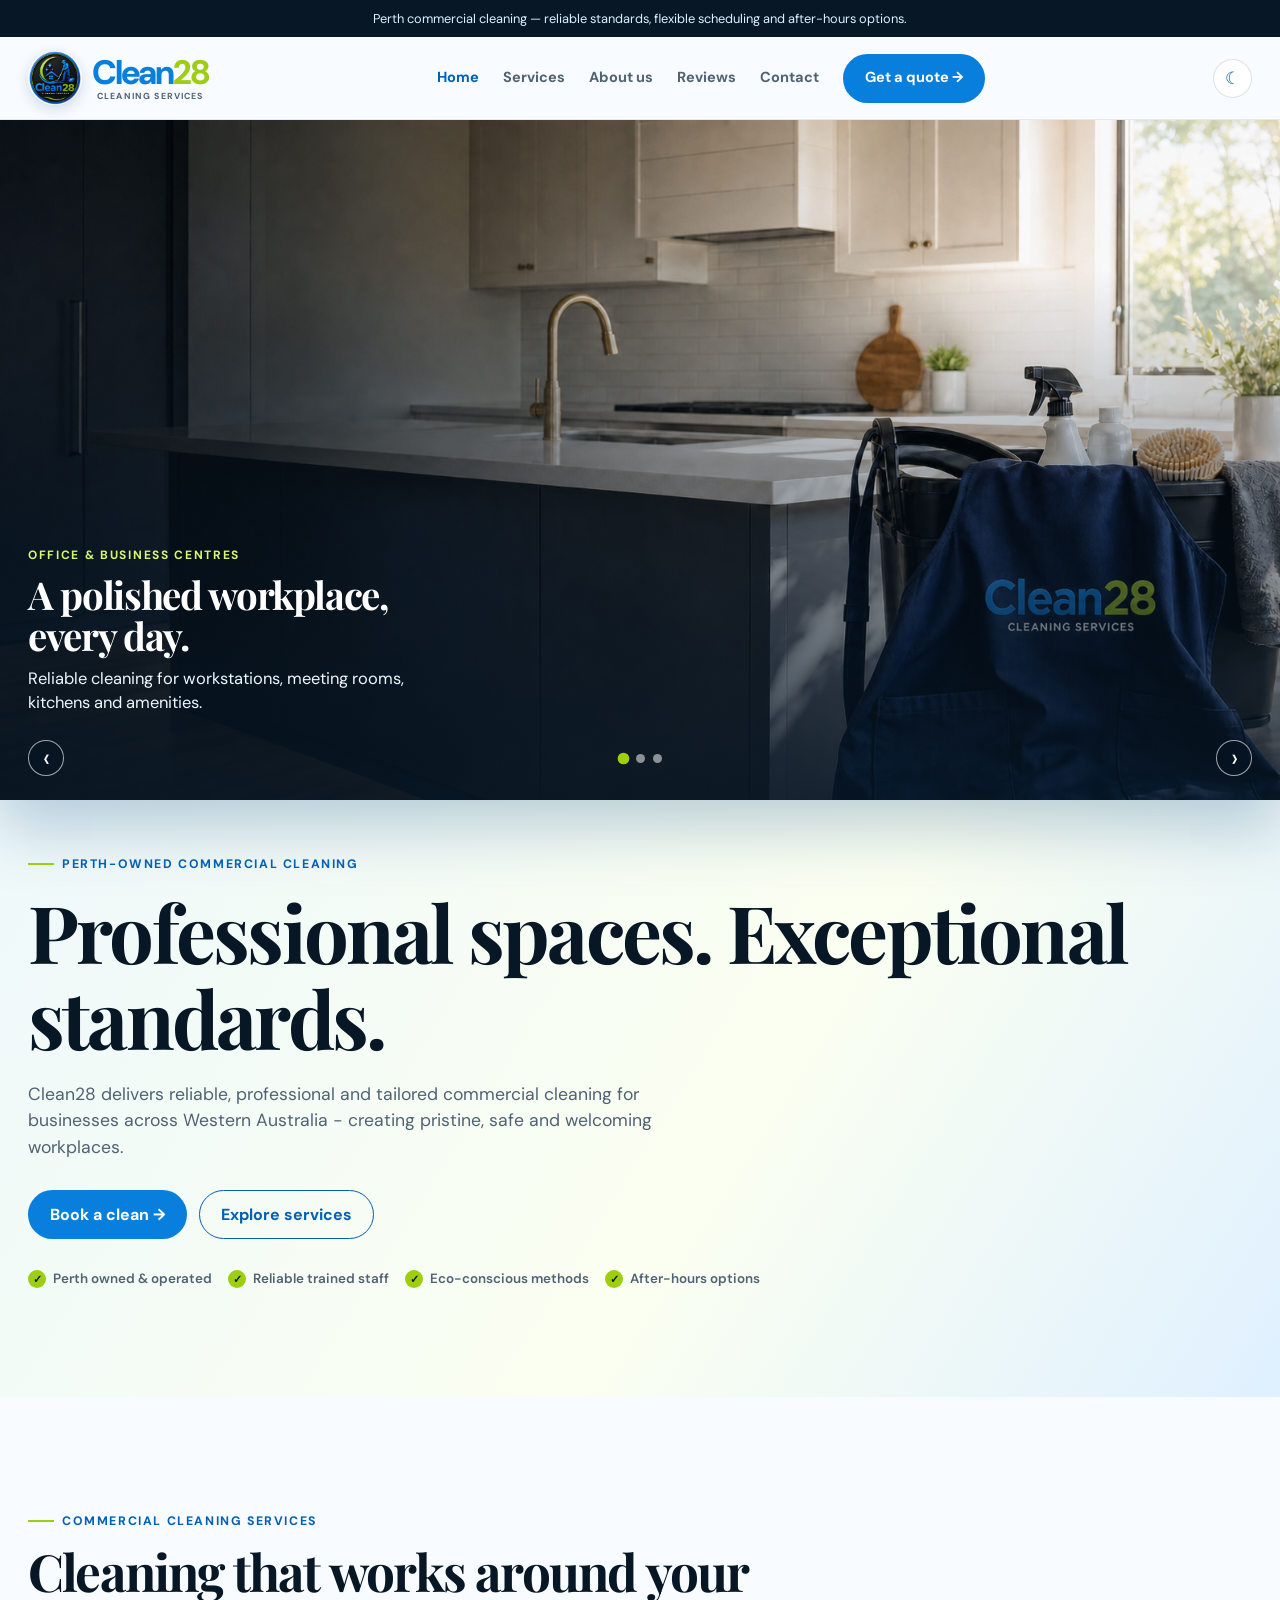
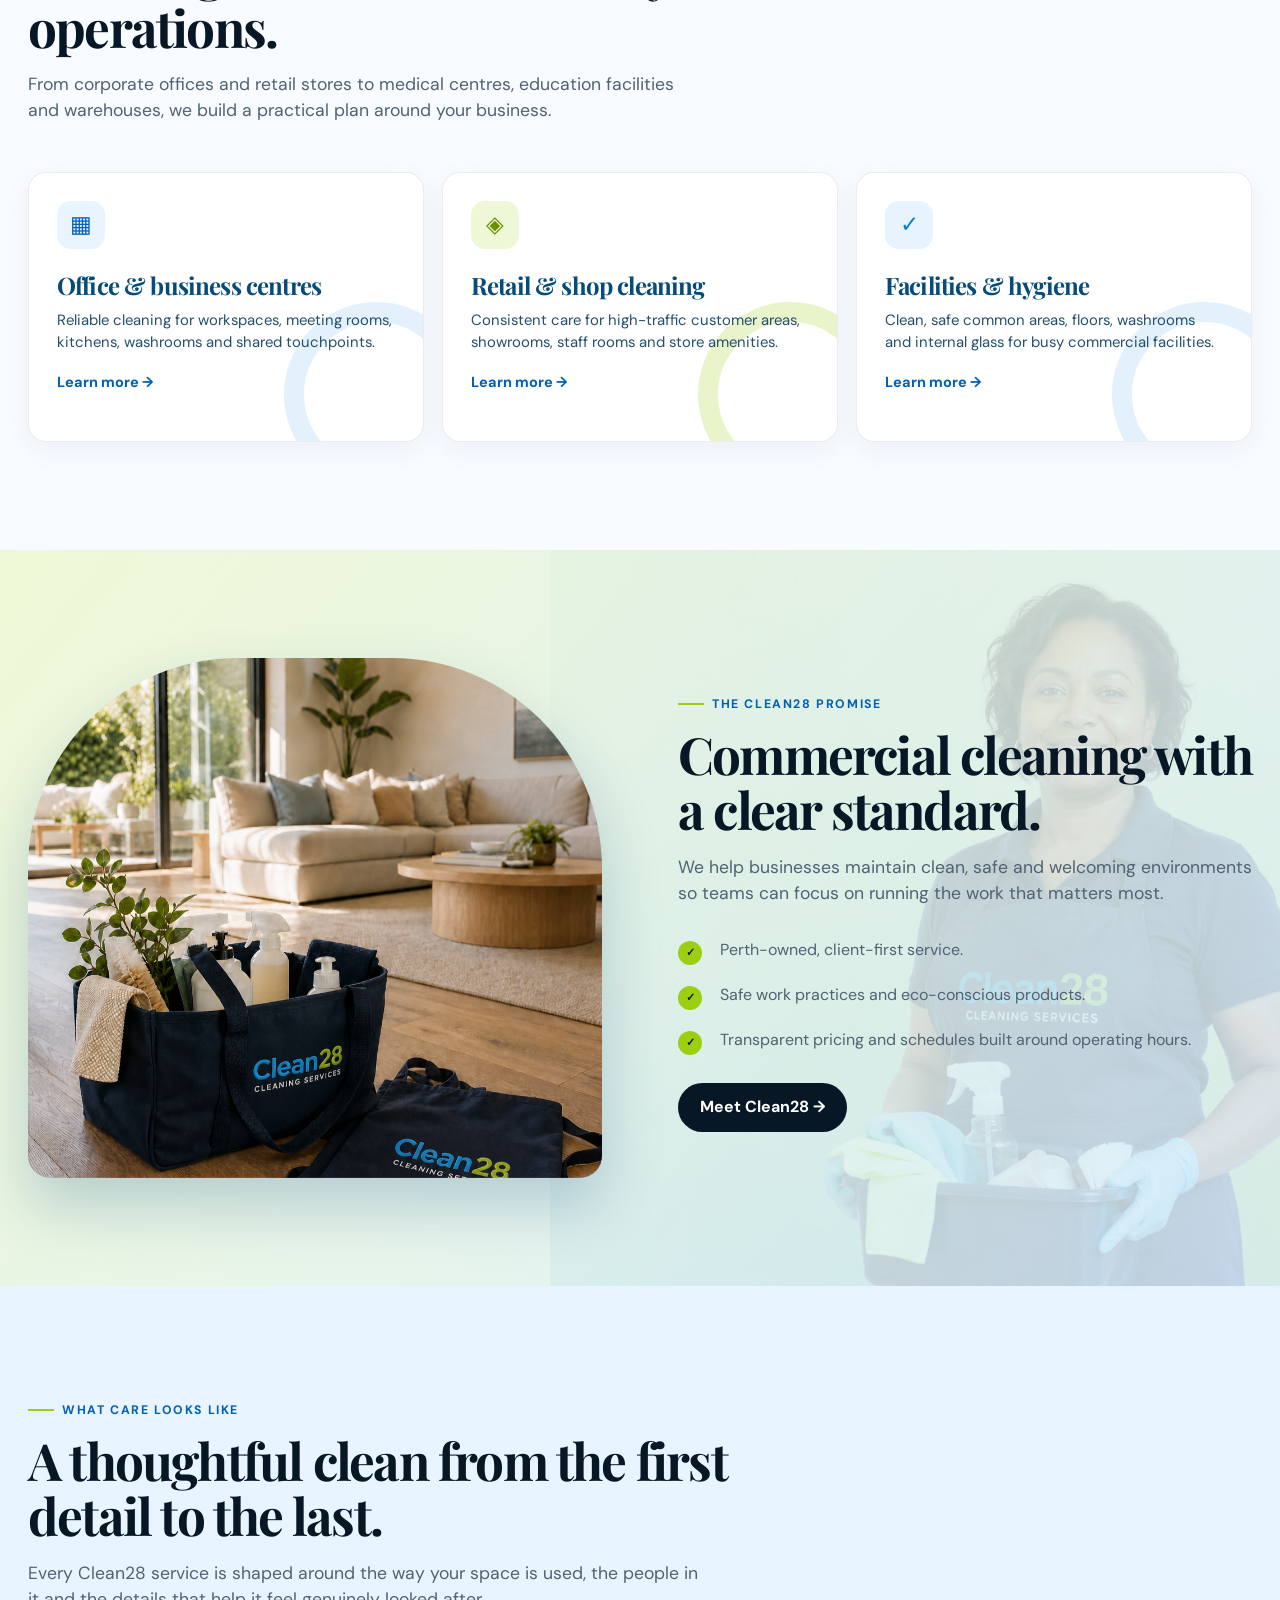
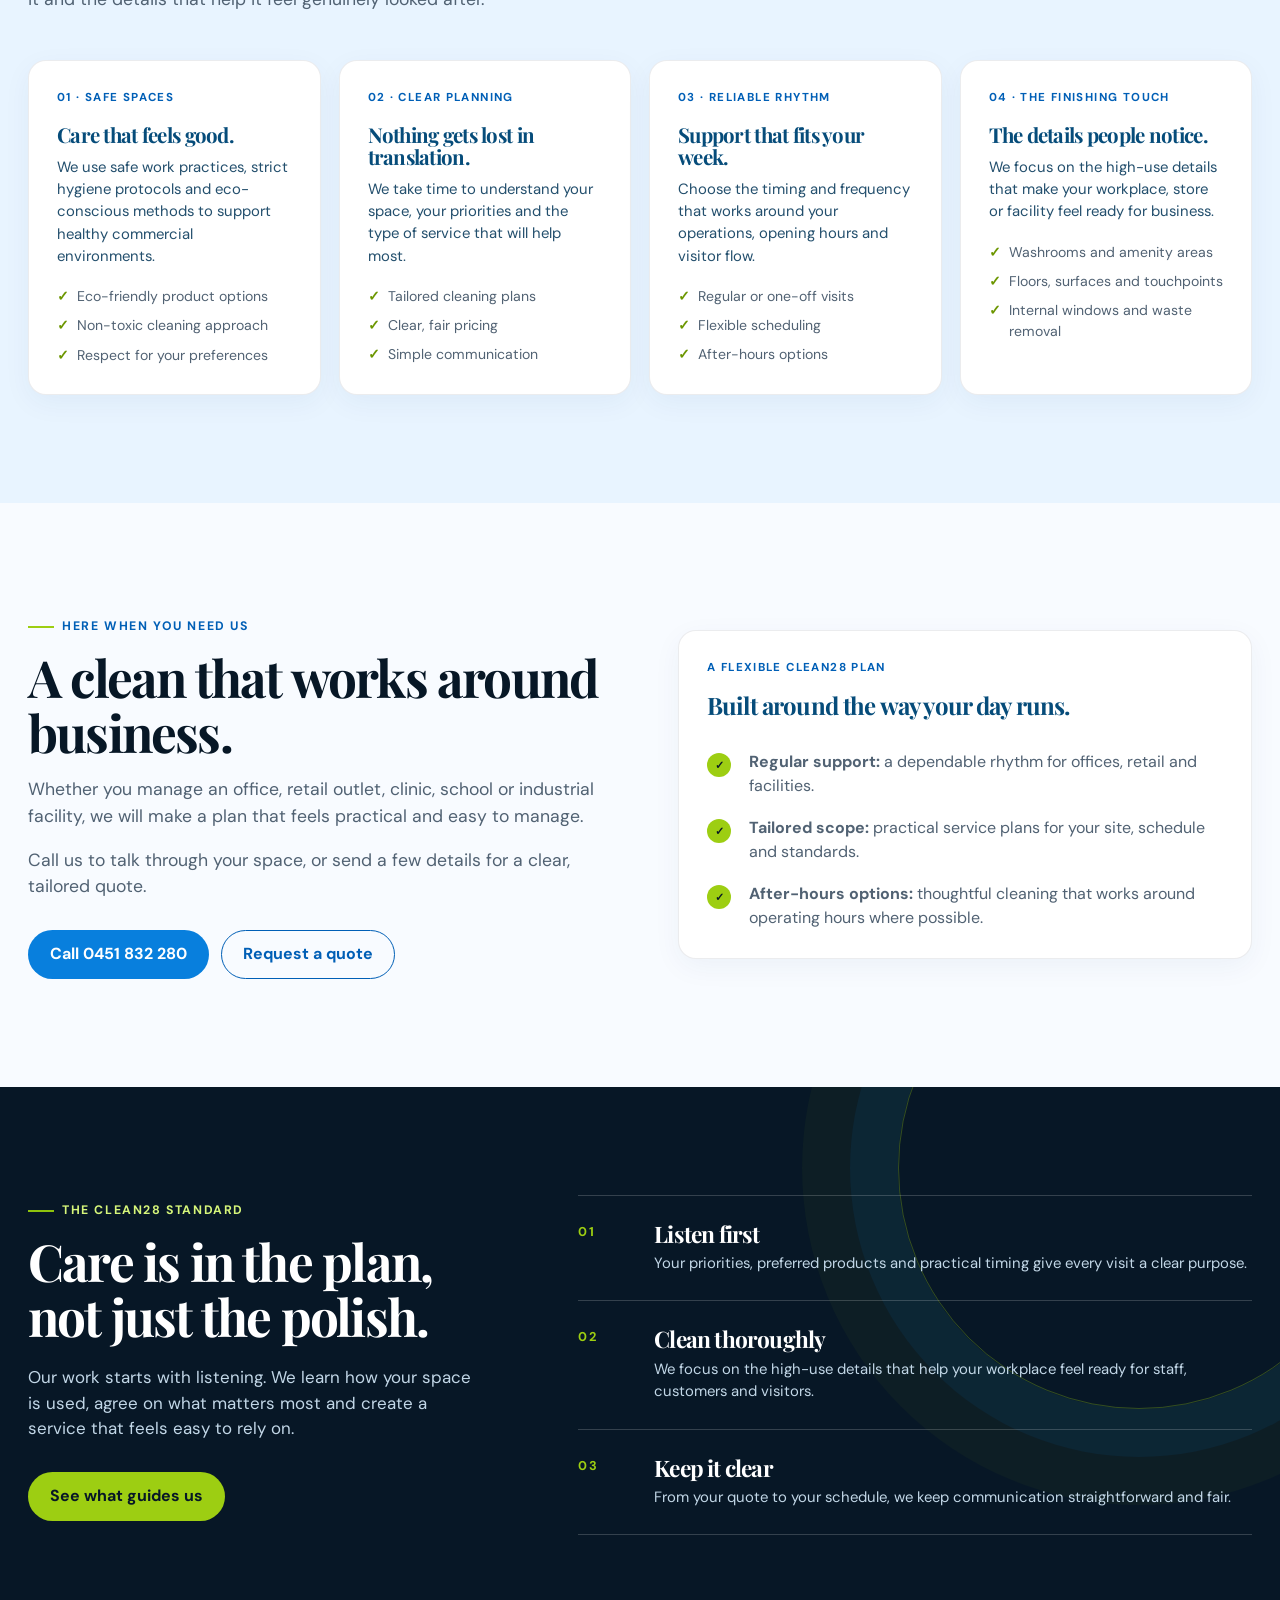
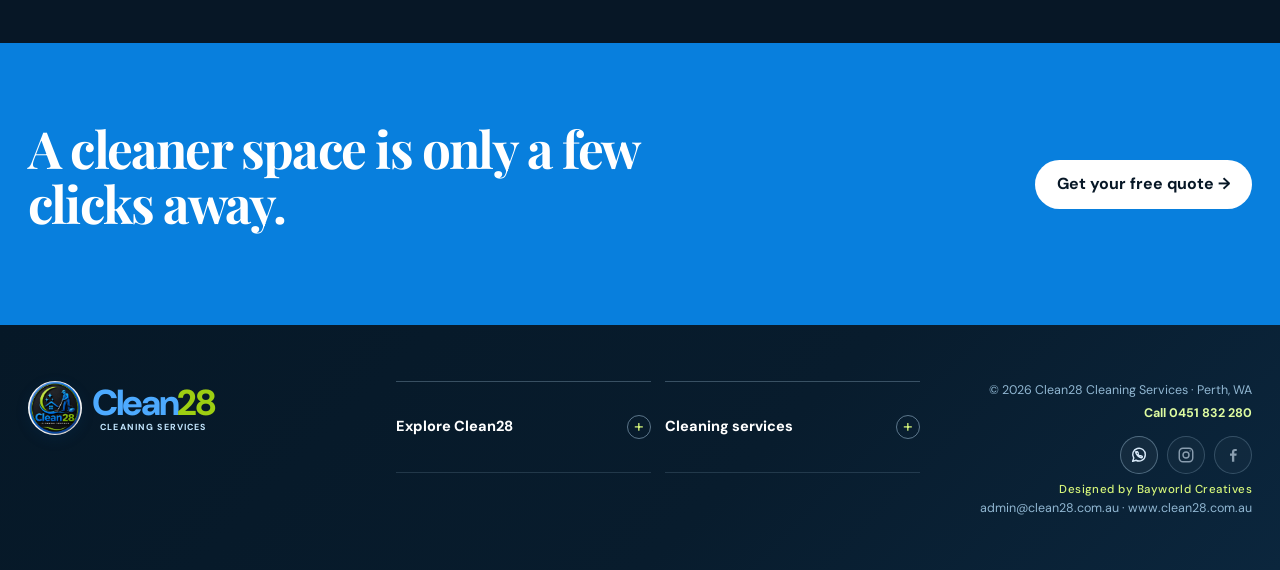
==== commit 7a3dadca: "Update commercial website content and mobile layout" ====
--- a/index.html
+++ b/index.html
@@ -3,7 +3,7 @@
 <head>
   <meta charset="UTF-8" />
   <meta name="viewport" content="width=device-width, initial-scale=1.0" />
-  <meta name="description" content="Clean28 is a local Perth cleaning team for homes, offices and community spaces." />
+  <meta name="description" content="Clean28 is a Perth-owned commercial cleaning company providing reliable, tailored cleaning for businesses across Western Australia." />
   <title>Clean28 Cleaning Services | Home</title>
   <link rel="icon" type="image/jpeg" href="clean28-logo.jpeg" />
   <link rel="apple-touch-icon" href="clean28-logo.jpeg" />
@@ -13,7 +13,7 @@
   <link rel="stylesheet" href="styles.css" />
 </head>
 <body>
-  <div class="announcement">Perth cleaning team who care — flexible scheduling, fair pricing and after-hours availability.</div>
+  <div class="announcement">Perth commercial cleaning — reliable standards, flexible scheduling and after-hours options.</div>
   <header class="site-header">
     <nav class="nav container" aria-label="Main navigation">
       <a class="brand" href="index.html" aria-label="Clean28 Cleaning Services home"><img class="brand-logo" src="clean28-logo.jpeg" alt="Clean28 Cleaning Services logo" /><span class="brand-text"><strong>Clean<span class="brand-number">28</span></strong><small>Cleaning Services</small></span></a>
@@ -34,40 +34,40 @@
     <section class="home-hero">
       <div class="container hero-grid">
         <div>
-          <span class="eyebrow">Local Perth cleaning team</span>
-          <h1>Clean space. Clear mind.</h1>
-          <p class="lead">We care about more than a clean space — we care about the people in it. From home care and offices to community spaces, Clean28 keeps every place safe, fresh and welcoming.</p>
+          <span class="eyebrow">Perth-owned commercial cleaning</span>
+          <h1>Professional spaces. Exceptional standards.</h1>
+          <p class="lead">Clean28 delivers reliable, professional and tailored commercial cleaning for businesses across Western Australia - creating pristine, safe and welcoming workplaces.</p>
           <div class="hero-actions">
             <a class="button button-primary" href="contact.html">Book a clean →</a>
             <a class="button button-outline" href="services.html">Explore services</a>
           </div>
           <div class="trust-line" aria-label="Service assurances">
-            <span><b class="tick">✓</b> Fully insured</span>
-            <span><b class="tick">✓</b> Police-checked team</span>
-            <span><b class="tick">✓</b> Eco-friendly products</span>
-            <span><b class="tick">✓</b> After-hours available</span>
+            <span><b class="tick">✓</b> Perth owned &amp; operated</span>
+            <span><b class="tick">✓</b> Reliable trained staff</span>
+            <span><b class="tick">✓</b> Eco-conscious methods</span>
+            <span><b class="tick">✓</b> After-hours options</span>
           </div>
         </div>
         <div class="hero-mark">
           <section class="hero-carousel" aria-roledescription="carousel" aria-label="Clean28 cleaning services">
             <article class="carousel-slide is-active" data-carousel-slide aria-hidden="false">
-              <img class="carousel-image" src="home-cleaning-wordmark-v3.png" alt="Clean28 wordmark printed on an apron in a bright home kitchen" />
+              <img class="carousel-image" src="home-cleaning-wordmark-v3.png" alt="Clean28 wordmark printed on a professional cleaning apron" />
               <div class="carousel-scrim"></div>
-              <div class="carousel-caption"><span class="carousel-kicker">Home care</span><h2>A calm, cared-for home.</h2><p>Regular or one-off cleaning shaped around your priorities and your week.</p></div>
+              <div class="carousel-caption"><span class="carousel-kicker">Office &amp; business centres</span><h2>A polished workplace, every day.</h2><p>Reliable cleaning for workstations, meeting rooms, kitchens and amenities.</p></div>
             </article>
             <article class="carousel-slide" data-carousel-slide aria-hidden="true" inert>
               <img class="carousel-image" src="workplace-cleaning-wordmark-v3.png" alt="Clean28 wordmark printed on an apron in a modern workplace" />
               <div class="carousel-scrim"></div>
-              <div class="carousel-caption"><span class="carousel-kicker">Office cleaning</span><h2>A fresh start for every workday.</h2><p>Dependable workplace cleaning with flexible and after-hours options.</p></div>
+              <div class="carousel-caption"><span class="carousel-kicker">Retail &amp; shop cleaning</span><h2>A better customer experience starts clean.</h2><p>High-traffic spaces cared for with practical, consistent attention.</p></div>
             </article>
             <article class="carousel-slide" data-carousel-slide aria-hidden="true" inert>
-              <img class="carousel-image" src="community-cleaning-wordmark-v3.png" alt="Clean28 wordmark printed on an apron beside a bright community hall" />
+              <img class="carousel-image" src="community-cleaning-wordmark-v3.png" alt="Clean28 wordmark printed on a professional apron in a commercial facility" />
               <div class="carousel-scrim"></div>
-              <div class="carousel-caption"><span class="carousel-kicker">Community spaces</span><h2>Shared spaces, thoughtfully cared for.</h2><p>Safe, welcoming cleaning support for the people who use your space every day.</p></div>
+              <div class="carousel-caption"><span class="carousel-kicker">Facilities &amp; common areas</span><h2>Hygiene that supports every visitor.</h2><p>Practical cleaning for washrooms, shared areas, floors and touchpoints.</p></div>
             </article>
             <div class="carousel-controls" aria-label="Carousel controls">
               <button class="carousel-control" type="button" data-carousel-prev aria-label="Show previous service">‹</button>
-              <div class="carousel-dots"><button class="carousel-dot is-active" type="button" data-carousel-to="0" aria-label="Show home care" aria-current="true"></button><button class="carousel-dot" type="button" data-carousel-to="1" aria-label="Show office cleaning"></button><button class="carousel-dot" type="button" data-carousel-to="2" aria-label="Show community spaces"></button></div>
+              <div class="carousel-dots"><button class="carousel-dot is-active" type="button" data-carousel-to="0" aria-label="Show office cleaning" aria-current="true"></button><button class="carousel-dot" type="button" data-carousel-to="1" aria-label="Show retail cleaning"></button><button class="carousel-dot" type="button" data-carousel-to="2" aria-label="Show facility cleaning"></button></div>
               <button class="carousel-control" type="button" data-carousel-next aria-label="Show next service">›</button>
             </div>
           </section>
@@ -78,14 +78,14 @@
     <section class="section carousel-followup">
       <div class="container">
         <div class="section-heading">
-          <span class="eyebrow">Made for real life</span>
-          <h2>The clean you need, right when you need it.</h2>
-          <p class="lead">Whether it is home care, an office refresh or support for a community space, we work around your people, priorities and schedule.</p>
+          <span class="eyebrow">Commercial cleaning services</span>
+          <h2>Cleaning that works around your operations.</h2>
+          <p class="lead">From corporate offices and retail stores to medical centres, education facilities and warehouses, we build a practical plan around your business.</p>
         </div>
         <div class="card-grid">
-          <article class="card service-card"><div class="card-icon" aria-hidden="true">⌂</div><h3>Home care</h3><p>Respectful regular or one-off care that keeps your home fresh, safe and ready to enjoy.</p><a class="text-link" href="services.html#home-cleaning">Learn more →</a></article>
-          <article class="card service-card"><div class="card-icon" aria-hidden="true">✓</div><h3>Community spaces</h3><p>Thoughtful cleaning that helps shared spaces feel welcoming, cared for and ready for everyone.</p><a class="text-link" href="services.html#community-spaces">Learn more →</a></article>
-          <article class="card service-card"><div class="card-icon" aria-hidden="true">▦</div><h3>Office cleaning</h3><p>Fresh, dependable workplaces for teams and customers, scheduled around your business hours.</p><a class="text-link" href="services.html#workplace">Learn more →</a></article>
+          <article class="card service-card"><div class="card-icon" aria-hidden="true">▦</div><h3>Office &amp; business centres</h3><p>Reliable cleaning for workspaces, meeting rooms, kitchens, washrooms and shared touchpoints.</p><a class="text-link" href="services.html#office-business">Learn more →</a></article>
+          <article class="card service-card"><div class="card-icon" aria-hidden="true">◈</div><h3>Retail &amp; shop cleaning</h3><p>Consistent care for high-traffic customer areas, showrooms, staff rooms and store amenities.</p><a class="text-link" href="services.html#retail-shop">Learn more →</a></article>
+          <article class="card service-card"><div class="card-icon" aria-hidden="true">✓</div><h3>Facilities &amp; hygiene</h3><p>Clean, safe common areas, floors, washrooms and internal glass for busy commercial facilities.</p><a class="text-link" href="services.html#facility-hygiene">Learn more →</a></article>
         </div>
       </div>
     </section>
@@ -96,12 +96,12 @@
         <div class="photo-panel photo-panel-home"><img src="home-promise-wordmark-v3.png" alt="Clean28 wordmark on a cleaning tote and apron in a sunlit living room" /></div>
         <div>
           <span class="eyebrow">The Clean28 promise</span>
-          <h2>Care for your space. Respect for your people.</h2>
-          <p class="lead">With flexible scheduling, fair pricing and a commitment to quality, we take the stress off your plate — without confusing contracts or hidden fees.</p>
+          <h2>Commercial cleaning with a clear standard.</h2>
+          <p class="lead">We help businesses maintain clean, safe and welcoming environments so teams can focus on running the work that matters most.</p>
           <ul class="feature-list">
-            <li><b class="tick">✓</b><span>Fully insured, reliable local professionals.</span></li>
-            <li><b class="tick">✓</b><span>Eco-friendly, non-toxic products and safe methods.</span></li>
-            <li><b class="tick">✓</b><span>Clear communication, fair pricing and flexible hours.</span></li>
+            <li><b class="tick">✓</b><span>Perth-owned, client-first service.</span></li>
+            <li><b class="tick">✓</b><span>Safe work practices and eco-conscious products.</span></li>
+            <li><b class="tick">✓</b><span>Transparent pricing and schedules built around operating hours.</span></li>
           </ul>
           <p style="margin-top:28px"><a class="button button-dark" href="about.html">Meet Clean28 →</a></p>
         </div>
@@ -119,7 +119,7 @@
           <article class="card scope-card">
             <span class="scope-label">01 · Safe spaces</span>
             <h3>Care that feels good.</h3>
-            <p>We use mindful products and safe methods so your home, workplace or community space stays welcoming.</p>
+            <p>We use safe work practices, strict hygiene protocols and eco-conscious methods to support healthy commercial environments.</p>
             <ul class="scope-list"><li>Eco-friendly product options</li><li>Non-toxic cleaning approach</li><li>Respect for your preferences</li></ul>
           </article>
           <article class="card scope-card">
@@ -131,14 +131,14 @@
           <article class="card scope-card">
             <span class="scope-label">03 · Reliable rhythm</span>
             <h3>Support that fits your week.</h3>
-            <p>Choose the timing and frequency that works for your home, team or shared community space.</p>
+            <p>Choose the timing and frequency that works around your operations, opening hours and visitor flow.</p>
             <ul class="scope-list"><li>Regular or one-off visits</li><li>Flexible scheduling</li><li>After-hours options</li></ul>
           </article>
           <article class="card scope-card">
             <span class="scope-label">04 · The finishing touch</span>
             <h3>The details people notice.</h3>
-            <p>We focus on the everyday surfaces and high-use areas that make a clean space feel calm and ready.</p>
-            <ul class="scope-list"><li>Kitchens and bathrooms</li><li>Floors, dusting and surfaces</li><li>Your priority areas</li></ul>
+            <p>We focus on the high-use details that make your workplace, store or facility feel ready for business.</p>
+            <ul class="scope-list"><li>Washrooms and amenity areas</li><li>Floors, surfaces and touchpoints</li><li>Internal windows and waste removal</li></ul>
           </article>
         </div>
       </div>
@@ -148,18 +148,18 @@
       <div class="container two-col">
         <div>
           <span class="eyebrow">Here when you need us</span>
-          <h2>A clean that works around real life.</h2>
-          <p class="lead">Whether you need steady home care, a fresh workplace for the week ahead or extra help for a busy community space, we will make a plan that feels practical and easy to manage.</p>
+          <h2>A clean that works around business.</h2>
+          <p class="lead">Whether you manage an office, retail outlet, clinic, school or industrial facility, we will make a plan that feels practical and easy to manage.</p>
           <p class="lead">Call us to talk through your space, or send a few details for a clear, tailored quote.</p>
-          <div class="hero-actions"><a class="button button-primary" href="tel:+61447716696">Call 0447 716 696</a><a class="button button-outline" href="contact.html">Request a quote</a></div>
+          <div class="hero-actions"><a class="button button-primary" href="tel:+61451832280">Call 0451 832 280</a><a class="button button-outline" href="contact.html">Request a quote</a></div>
         </div>
         <div class="card">
           <span class="scope-label">A flexible Clean28 plan</span>
           <h3>Built around the way your day runs.</h3>
           <ul class="feature-list">
-            <li><b class="tick">✓</b><span><strong>Regular support:</strong> a dependable rhythm for homes, offices and shared spaces.</span></li>
-            <li><b class="tick">✓</b><span><strong>One-off refreshes:</strong> extra care before guests, events, busy periods or seasonal changes.</span></li>
-            <li><b class="tick">✓</b><span><strong>After-hours availability:</strong> thoughtful cleaning that works around operating hours where possible.</span></li>
+            <li><b class="tick">✓</b><span><strong>Regular support:</strong> a dependable rhythm for offices, retail and facilities.</span></li>
+            <li><b class="tick">✓</b><span><strong>Tailored scope:</strong> practical service plans for your site, schedule and standards.</span></li>
+            <li><b class="tick">✓</b><span><strong>After-hours options:</strong> thoughtful cleaning that works around operating hours where possible.</span></li>
           </ul>
         </div>
       </div>
@@ -175,7 +175,7 @@
         </div>
         <div class="standard-grid">
           <article class="standard-card"><span>01</span><h3>Listen first</h3><p>Your priorities, preferred products and practical timing give every visit a clear purpose.</p></article>
-          <article class="standard-card"><span>02</span><h3>Care thoroughly</h3><p>We focus on the high-use details that help a home, office or shared space feel ready again.</p></article>
+          <article class="standard-card"><span>02</span><h3>Clean thoroughly</h3><p>We focus on the high-use details that help your workplace feel ready for staff, customers and visitors.</p></article>
           <article class="standard-card"><span>03</span><h3>Keep it clear</h3><p>From your quote to your schedule, we keep communication straightforward and fair.</p></article>
         </div>
       </div>
@@ -194,9 +194,9 @@
       <a class="footer-name" href="index.html" aria-label="Clean28 Cleaning Services home"><img class="brand-logo" src="clean28-logo.jpeg" alt="Clean28 Cleaning Services logo" /><span class="brand-text"><strong>Clean<span class="brand-number">28</span></strong><small>Cleaning Services</small></span></a>
       <div class="footer-menus" aria-label="Footer navigation">
         <details class="footer-menu"><summary>Explore Clean28</summary><div class="footer-menu-links"><a href="services.html">Services</a><a href="about.html">About us</a><a href="reviews.html">Reviews</a><a href="contact.html">Get a quote</a></div></details>
-        <details class="footer-menu"><summary>Cleaning services</summary><div class="footer-menu-links"><a href="services.html#home-cleaning">Home care</a><a href="services.html#workplace">Office cleaning</a><a href="services.html#community-spaces">Community spaces</a><a href="contact.html">Tailored cleaning</a></div></details>
-      </div>
-      <div class="legal">© <span data-year></span> Clean28 Cleaning Services · Perth, WA<br /><a class="footer-phone" href="tel:+61447716696">Call 0447 716 696</a><div class="social-links" aria-label="Follow Clean28 on social media"><a class="social-link social-link--whatsapp" href="https://wa.me/61447716696" target="_blank" rel="noopener noreferrer" aria-label="Message Clean28 on WhatsApp"><svg viewBox="0 0 24 24" aria-hidden="true"><path d="M20.4 11.6a8.4 8.4 0 0 1-12.4 7.4L3.5 20.5 5 16a8.4 8.4 0 1 1 15.4-4.4Z" /><path d="M8.7 8.2c.2-.5.5-.5.8-.5h.4c.2 0 .4.1.5.4l.7 1.7c.1.2.1.4 0 .6l-.4.7c.5 1 1.3 1.8 2.3 2.3l.7-.4c.2-.1.4-.1.6 0l1.7.7c.3.1.4.3.4.5v.4c0 .3 0 .6-.5.8-.5.2-1.1.3-1.8.1-1.4-.4-2.8-1.4-3.8-2.5-1.1-1.1-2.1-2.5-2.5-3.8-.2-.7-.1-1.3.1-1.8Z" /></svg></a><span class="social-link social-link--instagram social-link--pending" role="img" aria-label="Instagram profile coming soon"><svg viewBox="0 0 24 24" aria-hidden="true"><rect x="3" y="3" width="18" height="18" rx="5" /><circle cx="12" cy="12" r="4" /><circle cx="17.5" cy="6.5" r=".8" fill="currentColor" stroke="none" /></svg></span><span class="social-link social-link--facebook social-link--pending" role="img" aria-label="Facebook profile coming soon"><svg viewBox="0 0 24 24" aria-hidden="true"><path d="M13.7 21v-8h2.8l.4-3h-3.2V8.1c0-.9.3-1.5 1.6-1.5H17V4a21.5 21.5 0 0 0-2.4-.1c-2.4 0-4 1.4-4 4.1V10H8v3h2.6v8h3.1Z" /></svg></span></div><span class="designer-credit">Designed by Bayworld Creatives</span></div>
+        <details class="footer-menu"><summary>Cleaning services</summary><div class="footer-menu-links"><a href="services.html#office-business">Office &amp; business centres</a><a href="services.html#retail-shop">Retail &amp; shop cleaning</a><a href="services.html#facility-hygiene">Facility &amp; hygiene</a><a href="contact.html">Tailored cleaning</a></div></details>
+      </div>
+      <div class="legal">© <span data-year></span> Clean28 Cleaning Services · Perth, WA<br /><a class="footer-phone" href="tel:+61451832280">Call 0451 832 280</a><div class="social-links" aria-label="Follow Clean28 on social media"><a class="social-link social-link--whatsapp" href="https://wa.me/61451832280" target="_blank" rel="noopener noreferrer" aria-label="Message Clean28 on WhatsApp"><svg viewBox="0 0 24 24" aria-hidden="true"><path d="M20.4 11.6a8.4 8.4 0 0 1-12.4 7.4L3.5 20.5 5 16a8.4 8.4 0 1 1 15.4-4.4Z" /><path d="M8.7 8.2c.2-.5.5-.5.8-.5h.4c.2 0 .4.1.5.4l.7 1.7c.1.2.1.4 0 .6l-.4.7c.5 1 1.3 1.8 2.3 2.3l.7-.4c.2-.1.4-.1.6 0l1.7.7c.3.1.4.3.4.5v.4c0 .3 0 .6-.5.8-.5.2-1.1.3-1.8.1-1.4-.4-2.8-1.4-3.8-2.5-1.1-1.1-2.1-2.5-2.5-3.8-.2-.7-.1-1.3.1-1.8Z" /></svg></a><span class="social-link social-link--instagram social-link--pending" role="img" aria-label="Instagram profile coming soon"><svg viewBox="0 0 24 24" aria-hidden="true"><rect x="3" y="3" width="18" height="18" rx="5" /><circle cx="12" cy="12" r="4" /><circle cx="17.5" cy="6.5" r=".8" fill="currentColor" stroke="none" /></svg></span><span class="social-link social-link--facebook social-link--pending" role="img" aria-label="Facebook profile coming soon"><svg viewBox="0 0 24 24" aria-hidden="true"><path d="M13.7 21v-8h2.8l.4-3h-3.2V8.1c0-.9.3-1.5 1.6-1.5H17V4a21.5 21.5 0 0 0-2.4-.1c-2.4 0-4 1.4-4 4.1V10H8v3h2.6v8h3.1Z" /></svg></span></div><span class="designer-credit">Designed by Bayworld Creatives</span></div>
     </div>
   </footer>
   <script src="script.js" defer></script>
--- a/styles.css
+++ b/styles.css
@@ -478,9 +478,14 @@
   .home-hero { padding: 0 0 70px; }
   h1 { font-size: clamp(2.8rem, 14vw, 4rem); }
   .hero-mark { min-height: 0; }
-  .hero-carousel { height: 460px; }
-  .carousel-caption { right: 20px; bottom: 58px; left: 20px; }
+  .hero-carousel { height: calc(56.25vw + 215px); min-height: 500px; background: #061827; }
+  .carousel-image { top: 0; height: 56.25vw; max-height: none; object-fit: contain; object-position: center; }
+  .carousel-slide.is-active .carousel-image { transform: none; }
+  .carousel-scrim { background: linear-gradient(180deg, rgba(7,23,38,.03) 0 38%, rgba(6,24,39,.5) 54%, #061827 69%); }
+  .carousel-caption { top: calc(56.25vw + 22px); right: 20px; bottom: auto; left: 20px; max-width: none; }
+  .carousel-caption h2 { font-size: clamp(1.55rem, 7vw, 2.1rem); }
   .carousel-caption p { font-size: .88rem; }
+  .carousel-controls { right: 20px; bottom: 20px; left: 20px; }
   .hero-mark-main { inset: 7px 6px 7px 24px; }
   .hero-mark-main img { width: 205px; height: 205px; }
   .hero-note { top: 35px; width: 165px; padding: 12px; }
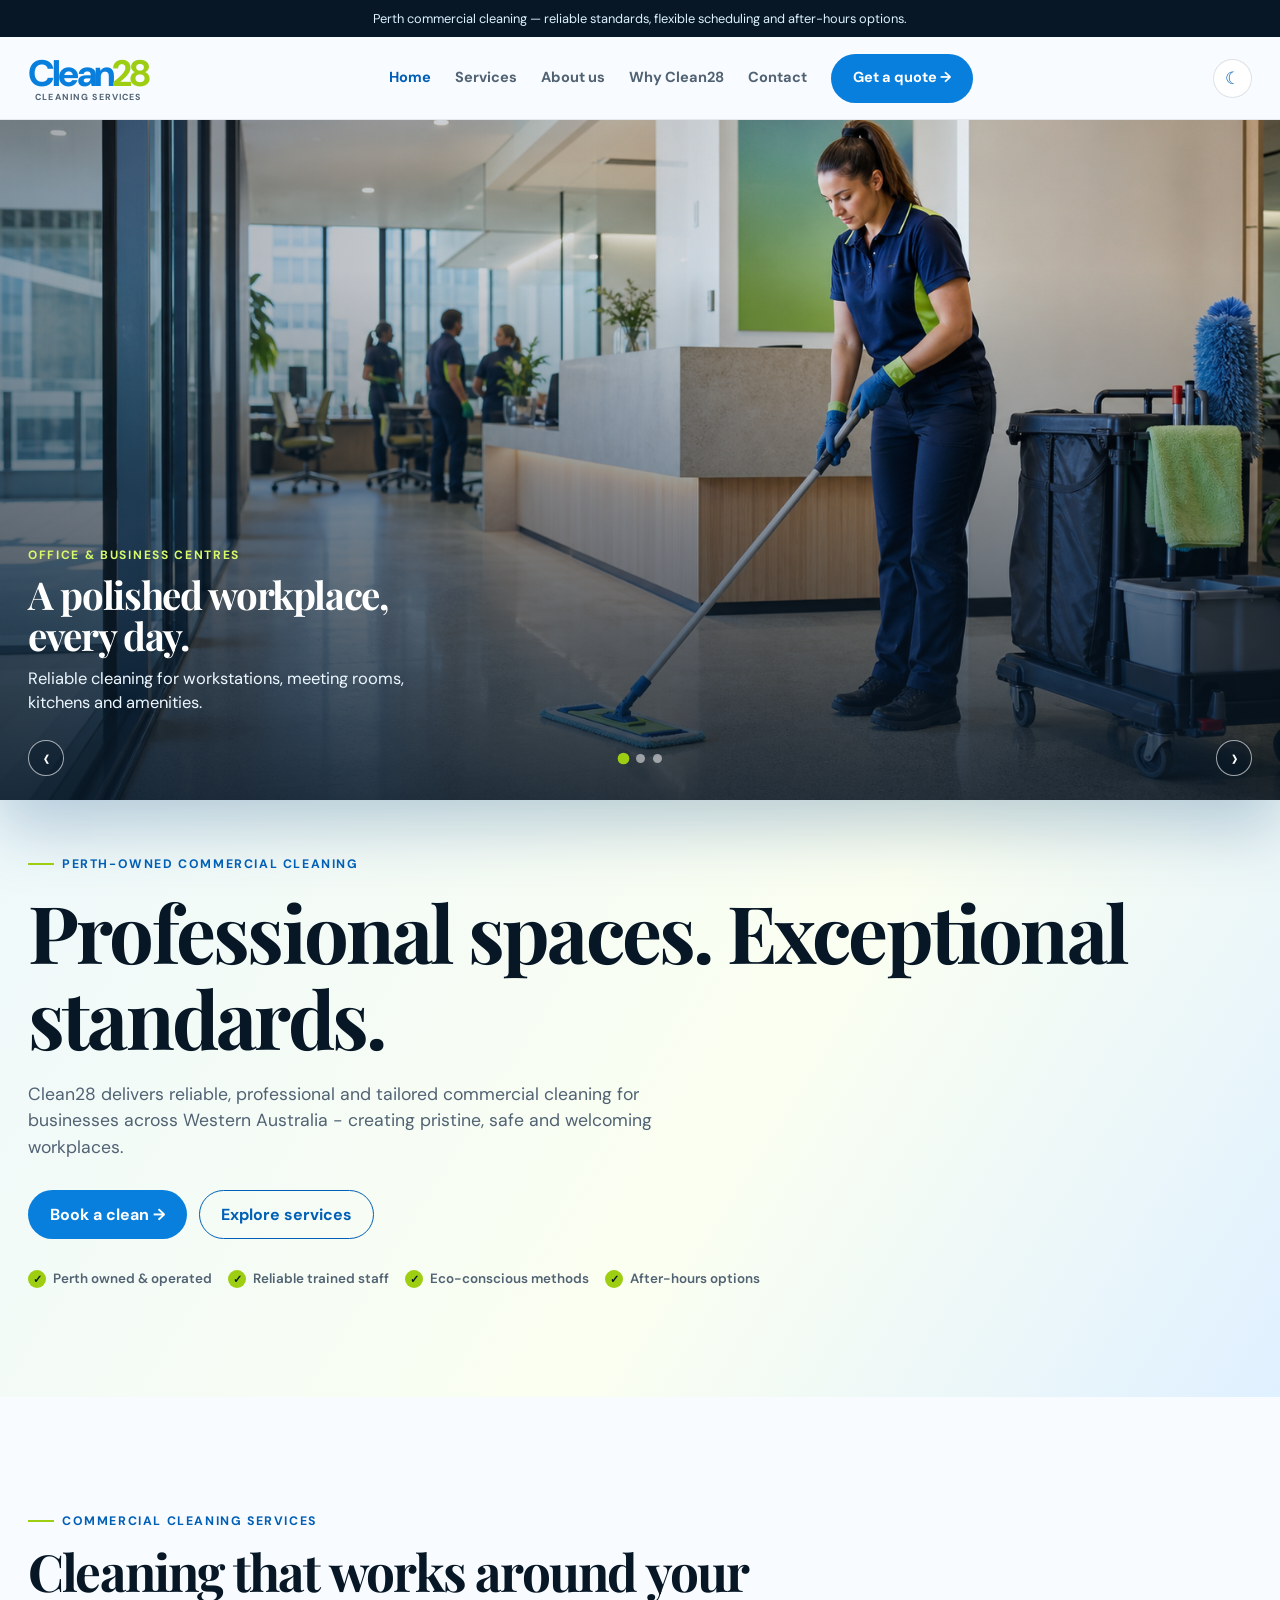
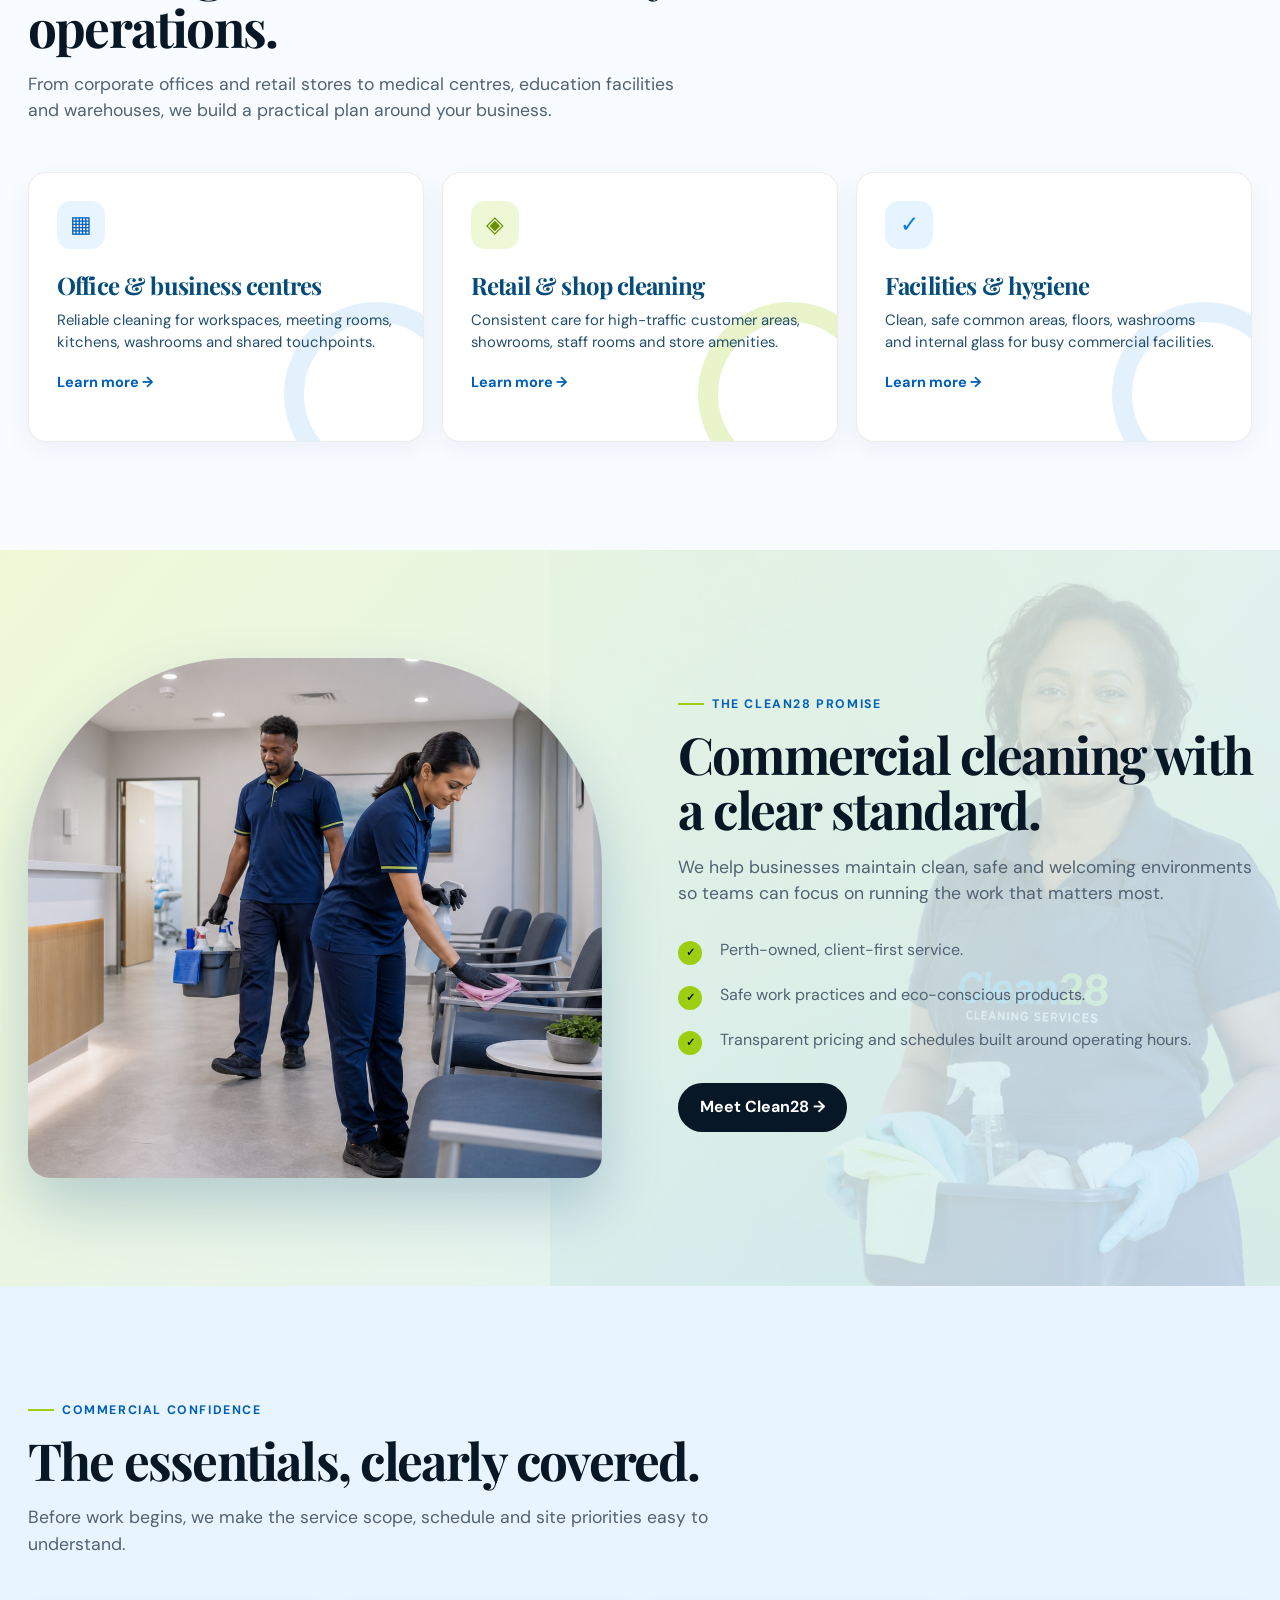
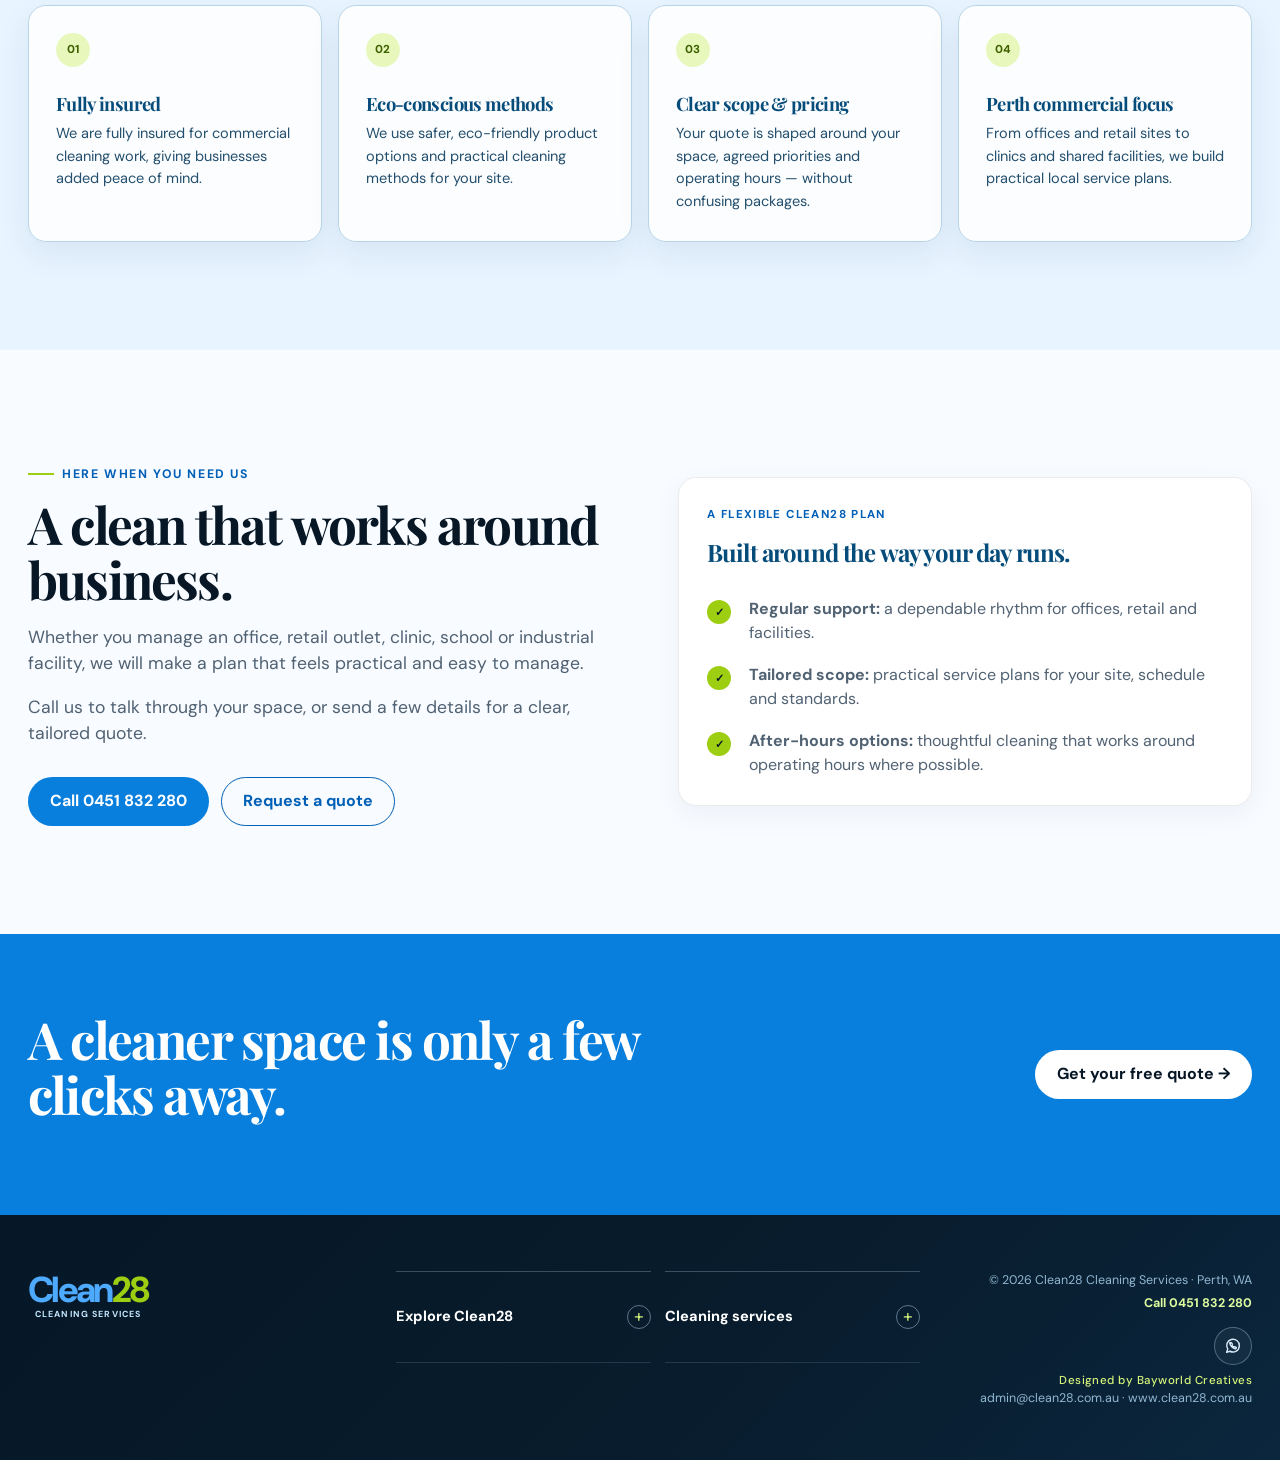
==== commit a60ea86a: "Strengthen commercial trust and conversion" ====
--- a/index.html
+++ b/index.html
@@ -3,14 +3,65 @@
 <head>
   <meta charset="UTF-8" />
   <meta name="viewport" content="width=device-width, initial-scale=1.0" />
-  <meta name="description" content="Clean28 is a Perth-owned commercial cleaning company providing reliable, tailored cleaning for businesses across Western Australia." />
-  <title>Clean28 Cleaning Services | Home</title>
-  <link rel="icon" type="image/jpeg" href="clean28-logo.jpeg" />
-  <link rel="apple-touch-icon" href="clean28-logo.jpeg" />
+  <meta name="description" content="Clean28 provides reliable commercial cleaning across Perth, WA—offices, retail stores and facilities. Flexible scheduling, eco-friendly products and after-hours options." />
+  <meta name="robots" content="index, follow, max-image-preview:large" />
+  <meta name="theme-color" content="#071726" />
+  <title>Commercial Cleaning Perth | Clean28 Cleaning Services</title>
+  <link rel="canonical" href="https://clean28.com.au/" />
+  <meta property="og:type" content="website" />
+  <meta property="og:locale" content="en_AU" />
+  <meta property="og:site_name" content="Clean28 Cleaning Services" />
+  <meta property="og:title" content="Commercial Cleaning Perth | Clean28 Cleaning Services" />
+  <meta property="og:description" content="Reliable commercial cleaning for Perth offices, retail stores and facilities." />
+  <meta property="og:url" content="https://clean28.com.au/" />
+  <meta property="og:image" content="https://clean28.com.au/og-clean28.png" />
+  <meta property="og:image:alt" content="Clean28 commercial cleaning in Perth, Western Australia" />
+  <meta name="twitter:card" content="summary_large_image" />
+  <meta name="twitter:title" content="Commercial Cleaning Perth | Clean28" />
+  <meta name="twitter:description" content="Reliable commercial cleaning for Perth offices, retail stores and facilities." />
+  <meta name="twitter:image" content="https://clean28.com.au/og-clean28.png" />
+  <link rel="icon" href="/favicon.ico" sizes="any" />
+  <link rel="icon" type="image/png" sizes="48x48" href="/favicon-48.png" />
+  <link rel="icon" type="image/png" sizes="192x192" href="/favicon-192.png" />
+  <link rel="apple-touch-icon" sizes="180x180" href="/apple-touch-icon.png" />
+  <link rel="manifest" href="/site.webmanifest" />
   <link rel="preconnect" href="https://fonts.googleapis.com" />
   <link rel="preconnect" href="https://fonts.gstatic.com" crossorigin />
   <link href="https://fonts.googleapis.com/css2?family=DM+Sans:wght@400;500;600;700&family=Playfair+Display:wght@600;700&display=swap" rel="stylesheet" />
   <link rel="stylesheet" href="styles.css" />
+  <script type="application/ld+json">
+  {
+    "@context": "https://schema.org",
+    "@graph": [
+      {
+        "@type": "ProfessionalService",
+        "@id": "https://clean28.com.au/#business",
+        "name": "Clean28 Cleaning Services",
+        "description": "Perth-owned commercial cleaning for offices, retail stores and facilities.",
+        "url": "https://clean28.com.au/",
+        "image": "https://clean28.com.au/og-clean28.png",
+        "logo": "https://clean28.com.au/clean28-logo.jpeg",
+        "telephone": "+61 451 832 280",
+        "email": "admin@clean28.com.au",
+        "priceRange": "$$",
+        "areaServed": [
+          { "@type": "City", "name": "Perth" },
+          { "@type": "AdministrativeArea", "name": "Western Australia" }
+        ],
+        "serviceType": ["Commercial cleaning", "Office cleaning", "Retail cleaning", "Facility cleaning"],
+        "sameAs": ["https://wa.me/61451832280"]
+      },
+      {
+        "@type": "WebSite",
+        "@id": "https://clean28.com.au/#website",
+        "url": "https://clean28.com.au/",
+        "name": "Clean28 Cleaning Services",
+        "inLanguage": "en-AU",
+        "publisher": { "@id": "https://clean28.com.au/#business" }
+      }
+    ]
+  }
+  </script>
 </head>
 <body>
   <div class="announcement">Perth commercial cleaning — reliable standards, flexible scheduling and after-hours options.</div>
@@ -22,7 +73,7 @@
         <a href="index.html" aria-current="page">Home</a>
         <a href="services.html">Services</a>
         <a href="about.html">About us</a>
-        <a href="reviews.html">Reviews</a>
+        <a href="reviews.html">Why Clean28</a>
         <a href="contact.html">Contact</a>
         <a class="button button-primary" href="contact.html">Get a quote →</a>
       </div>
@@ -51,19 +102,19 @@
         <div class="hero-mark">
           <section class="hero-carousel" aria-roledescription="carousel" aria-label="Clean28 cleaning services">
             <article class="carousel-slide is-active" data-carousel-slide aria-hidden="false">
-              <img class="carousel-image" src="home-cleaning-wordmark-v3.png" alt="Clean28 wordmark printed on a professional cleaning apron" />
+              <img class="carousel-image" src="hero-office-cleaning-2026.png" alt="Professional commercial cleaner maintaining a modern office reception" />
               <div class="carousel-scrim"></div>
               <div class="carousel-caption"><span class="carousel-kicker">Office &amp; business centres</span><h2>A polished workplace, every day.</h2><p>Reliable cleaning for workstations, meeting rooms, kitchens and amenities.</p></div>
             </article>
             <article class="carousel-slide" data-carousel-slide aria-hidden="true" inert>
-              <img class="carousel-image" src="workplace-cleaning-wordmark-v3.png" alt="Clean28 wordmark printed on an apron in a modern workplace" />
+              <img class="carousel-image" src="retail-cleaning-2026.png" alt="Professional cleaner maintaining a retail showroom after trading hours" />
               <div class="carousel-scrim"></div>
               <div class="carousel-caption"><span class="carousel-kicker">Retail &amp; shop cleaning</span><h2>A better customer experience starts clean.</h2><p>High-traffic spaces cared for with practical, consistent attention.</p></div>
             </article>
             <article class="carousel-slide" data-carousel-slide aria-hidden="true" inert>
-              <img class="carousel-image" src="community-cleaning-wordmark-v3.png" alt="Clean28 wordmark printed on a professional apron in a commercial facility" />
+              <img class="carousel-image" src="clinic-cleaning-2026.png" alt="Commercial cleaners maintaining a bright clinic waiting area" />
               <div class="carousel-scrim"></div>
-              <div class="carousel-caption"><span class="carousel-kicker">Facilities &amp; common areas</span><h2>Hygiene that supports every visitor.</h2><p>Practical cleaning for washrooms, shared areas, floors and touchpoints.</p></div>
+              <div class="carousel-caption"><span class="carousel-kicker">Clinics &amp; shared facilities</span><h2>Hygiene that supports every visitor.</h2><p>Practical cleaning for waiting areas, washrooms, shared spaces and touchpoints.</p></div>
             </article>
             <div class="carousel-controls" aria-label="Carousel controls">
               <button class="carousel-control" type="button" data-carousel-prev aria-label="Show previous service">‹</button>
@@ -93,7 +144,7 @@
     <section class="section section-lime section-with-worker">
       <img class="worker-watermark worker-watermark-light" src="worker-fade-home.png" alt="" aria-hidden="true" />
       <div class="container intro-grid">
-        <div class="photo-panel photo-panel-home"><img src="home-promise-wordmark-v3.png" alt="Clean28 wordmark on a cleaning tote and apron in a sunlit living room" /></div>
+        <div class="photo-panel photo-panel-home"><img src="clinic-cleaning-2026.png" alt="Commercial cleaning team caring for a clinic reception and waiting area" /></div>
         <div>
           <span class="eyebrow">The Clean28 promise</span>
           <h2>Commercial cleaning with a clear standard.</h2>
@@ -108,38 +159,18 @@
       </div>
     </section>
 
-    <section class="section section-tint">
+    <section class="section section-tint proof-section" aria-labelledby="proof-heading">
       <div class="container">
         <div class="section-heading">
-          <span class="eyebrow">What care looks like</span>
-          <h2>A thoughtful clean from the first detail to the last.</h2>
-          <p class="lead">Every Clean28 service is shaped around the way your space is used, the people in it and the details that help it feel genuinely looked after.</p>
-        </div>
-        <div class="scope-grid">
-          <article class="card scope-card">
-            <span class="scope-label">01 · Safe spaces</span>
-            <h3>Care that feels good.</h3>
-            <p>We use safe work practices, strict hygiene protocols and eco-conscious methods to support healthy commercial environments.</p>
-            <ul class="scope-list"><li>Eco-friendly product options</li><li>Non-toxic cleaning approach</li><li>Respect for your preferences</li></ul>
-          </article>
-          <article class="card scope-card">
-            <span class="scope-label">02 · Clear planning</span>
-            <h3>Nothing gets lost in translation.</h3>
-            <p>We take time to understand your space, your priorities and the type of service that will help most.</p>
-            <ul class="scope-list"><li>Tailored cleaning plans</li><li>Clear, fair pricing</li><li>Simple communication</li></ul>
-          </article>
-          <article class="card scope-card">
-            <span class="scope-label">03 · Reliable rhythm</span>
-            <h3>Support that fits your week.</h3>
-            <p>Choose the timing and frequency that works around your operations, opening hours and visitor flow.</p>
-            <ul class="scope-list"><li>Regular or one-off visits</li><li>Flexible scheduling</li><li>After-hours options</li></ul>
-          </article>
-          <article class="card scope-card">
-            <span class="scope-label">04 · The finishing touch</span>
-            <h3>The details people notice.</h3>
-            <p>We focus on the high-use details that make your workplace, store or facility feel ready for business.</p>
-            <ul class="scope-list"><li>Washrooms and amenity areas</li><li>Floors, surfaces and touchpoints</li><li>Internal windows and waste removal</li></ul>
-          </article>
+          <span class="eyebrow">Commercial confidence</span>
+          <h2 id="proof-heading">The essentials, clearly covered.</h2>
+          <p class="lead">Before work begins, we make the service scope, schedule and site priorities easy to understand.</p>
+        </div>
+        <div class="trust-proof-grid">
+          <article class="trust-proof-card"><span aria-hidden="true">01</span><h3>Fully insured</h3><p>We are fully insured for commercial cleaning work, giving businesses added peace of mind.</p></article>
+          <article class="trust-proof-card"><span aria-hidden="true">02</span><h3>Eco-conscious methods</h3><p>We use safer, eco-friendly product options and practical cleaning methods for your site.</p></article>
+          <article class="trust-proof-card"><span aria-hidden="true">03</span><h3>Clear scope &amp; pricing</h3><p>Your quote is shaped around your space, agreed priorities and operating hours — without confusing packages.</p></article>
+          <article class="trust-proof-card"><span aria-hidden="true">04</span><h3>Perth commercial focus</h3><p>From offices and retail sites to clinics and shared facilities, we build practical local service plans.</p></article>
         </div>
       </div>
     </section>
@@ -165,22 +196,6 @@
       </div>
     </section>
 
-    <section class="section section-dark">
-      <div class="container standard-layout">
-        <div class="standard-intro">
-          <span class="eyebrow">The Clean28 standard</span>
-          <h2>Care is in the plan, not just the polish.</h2>
-          <p>Our work starts with listening. We learn how your space is used, agree on what matters most and create a service that feels easy to rely on.</p>
-          <a class="button button-lime" href="about.html#our-values">See what guides us</a>
-        </div>
-        <div class="standard-grid">
-          <article class="standard-card"><span>01</span><h3>Listen first</h3><p>Your priorities, preferred products and practical timing give every visit a clear purpose.</p></article>
-          <article class="standard-card"><span>02</span><h3>Clean thoroughly</h3><p>We focus on the high-use details that help your workplace feel ready for staff, customers and visitors.</p></article>
-          <article class="standard-card"><span>03</span><h3>Keep it clear</h3><p>From your quote to your schedule, we keep communication straightforward and fair.</p></article>
-        </div>
-      </div>
-    </section>
-
     <section class="cta cta--blue">
       <div class="container cta-inner">
         <h2 class="cta-quote" data-cta-quote>A cleaner space is only a few clicks away.</h2>
@@ -193,7 +208,7 @@
     <div class="container footer-row">
       <a class="footer-name" href="index.html" aria-label="Clean28 Cleaning Services home"><img class="brand-logo" src="clean28-logo.jpeg" alt="Clean28 Cleaning Services logo" /><span class="brand-text"><strong>Clean<span class="brand-number">28</span></strong><small>Cleaning Services</small></span></a>
       <div class="footer-menus" aria-label="Footer navigation">
-        <details class="footer-menu"><summary>Explore Clean28</summary><div class="footer-menu-links"><a href="services.html">Services</a><a href="about.html">About us</a><a href="reviews.html">Reviews</a><a href="contact.html">Get a quote</a></div></details>
+        <details class="footer-menu"><summary>Explore Clean28</summary><div class="footer-menu-links"><a href="services.html">Services</a><a href="about.html">About us</a><a href="reviews.html">Why Clean28</a><a href="privacy.html">Privacy</a><a href="contact.html">Get a quote</a></div></details>
         <details class="footer-menu"><summary>Cleaning services</summary><div class="footer-menu-links"><a href="services.html#office-business">Office &amp; business centres</a><a href="services.html#retail-shop">Retail &amp; shop cleaning</a><a href="services.html#facility-hygiene">Facility &amp; hygiene</a><a href="contact.html">Tailored cleaning</a></div></details>
       </div>
       <div class="legal">© <span data-year></span> Clean28 Cleaning Services · Perth, WA<br /><a class="footer-phone" href="tel:+61451832280">Call 0451 832 280</a><div class="social-links" aria-label="Follow Clean28 on social media"><a class="social-link social-link--whatsapp" href="https://wa.me/61451832280" target="_blank" rel="noopener noreferrer" aria-label="Message Clean28 on WhatsApp"><svg viewBox="0 0 24 24" aria-hidden="true"><path d="M20.4 11.6a8.4 8.4 0 0 1-12.4 7.4L3.5 20.5 5 16a8.4 8.4 0 1 1 15.4-4.4Z" /><path d="M8.7 8.2c.2-.5.5-.5.8-.5h.4c.2 0 .4.1.5.4l.7 1.7c.1.2.1.4 0 .6l-.4.7c.5 1 1.3 1.8 2.3 2.3l.7-.4c.2-.1.4-.1.6 0l1.7.7c.3.1.4.3.4.5v.4c0 .3 0 .6-.5.8-.5.2-1.1.3-1.8.1-1.4-.4-2.8-1.4-3.8-2.5-1.1-1.1-2.1-2.5-2.5-3.8-.2-.7-.1-1.3.1-1.8Z" /></svg></a><span class="social-link social-link--instagram social-link--pending" role="img" aria-label="Instagram profile coming soon"><svg viewBox="0 0 24 24" aria-hidden="true"><rect x="3" y="3" width="18" height="18" rx="5" /><circle cx="12" cy="12" r="4" /><circle cx="17.5" cy="6.5" r=".8" fill="currentColor" stroke="none" /></svg></span><span class="social-link social-link--facebook social-link--pending" role="img" aria-label="Facebook profile coming soon"><svg viewBox="0 0 24 24" aria-hidden="true"><path d="M13.7 21v-8h2.8l.4-3h-3.2V8.1c0-.9.3-1.5 1.6-1.5H17V4a21.5 21.5 0 0 0-2.4-.1c-2.4 0-4 1.4-4 4.1V10H8v3h2.6v8h3.1Z" /></svg></span></div><span class="designer-credit">Designed by Bayworld Creatives</span></div>
--- a/styles.css
+++ b/styles.css
@@ -40,10 +40,10 @@
 .announcement { padding: 9px 16px; background: var(--ink); color: #dcf2ff; font-size: .8rem; text-align: center; }
 .site-header { position: sticky; top: 0; z-index: 10; border-bottom: 1px solid rgba(7,23,38,.08); background: rgba(248,251,255,.94); backdrop-filter: blur(14px); }
 .nav { display: flex; align-items: center; justify-content: space-between; gap: 22px; min-height: 82px; }
-.brand { display: inline-flex; align-items: center; gap: 10px; min-width: max-content; font-weight: 700; }
-.brand-logo { width: 54px; height: 54px; flex: 0 0 54px; border-radius: 50%; object-fit: cover; box-shadow: 0 4px 13px rgba(0,64,122,.18); }
+.brand { display: inline-flex; align-items: center; gap: 0; min-width: max-content; font-weight: 700; }
+.brand-logo { display: none; }
 .brand-text { display: grid; line-height: 1.05; }
-.brand-text strong { display: block; color: var(--blue); font-size: 2.12rem; font-weight: 800; letter-spacing: -.065em; }
+.brand-text strong { display: block; color: var(--blue); font-size: 2.3rem; font-weight: 800; letter-spacing: -.075em; }
 .brand-number { color: var(--lime); }
 .brand-text small { justify-self: center; margin-top: 1px; color: var(--ink-soft); font-size: .55rem; font-weight: 700; letter-spacing: .13em; text-align: center; text-transform: uppercase; white-space: nowrap; }
 .nav-links { display: flex; align-items: center; gap: 24px; font-size: .91rem; font-weight: 700; }
@@ -214,6 +214,10 @@
 .field textarea { min-height: 112px; resize: vertical; }
 .form-message { display: none; margin: 13px 0 0; color: #638a00; font-size: .9rem; font-weight: 700; }
 .form-message.visible { display: block; }
+.privacy-consent { display: grid; grid-template-columns: 18px 1fr; gap: 10px; align-items: start; margin: 4px 0 10px; color: var(--ink-soft); font-size: .82rem; line-height: 1.5; }
+.privacy-consent input { width: 16px; height: 16px; margin: 2px 0 0; accent-color: var(--blue); }
+.privacy-consent a, .form-privacy a { color: var(--blue); font-weight: 700; text-decoration: underline; text-underline-offset: 2px; }
+.form-privacy { margin: 0 0 20px; color: var(--ink-soft); font-size: .78rem; line-height: 1.5; }
 .designer-credit { display: inline-block; margin-top: 7px; color: #d6f67a; font-size: .72rem; font-weight: 500; letter-spacing: .04em; }
 
 .section-dark { position: relative; overflow: hidden; background: #071726; color: #f5fbff; }
@@ -365,7 +369,24 @@
 .social-link--whatsapp:hover { border-color: #85dd9d; background: #25d366; color: #071726; transform: translateY(-4px); }
 .social-link--instagram:hover { border-color: #f1a7ca; background: #c13584; color: #ffffff; transform: translateY(-4px); }
 .social-link--facebook:hover { border-color: #9cc7ff; background: #1877f2; color: #ffffff; transform: translateY(-4px); }
-.social-link--pending { opacity: .62; }
+.social-link--pending { display: none; }
+
+.proof-section { position: relative; overflow: hidden; }
+.trust-proof-grid { display: grid; grid-template-columns: repeat(4, 1fr); gap: 16px; }
+.trust-proof-card { min-height: 220px; padding: 27px; border: 1px solid #b8d5e7; border-radius: 18px; background: rgba(255,255,255,.86); box-shadow: 0 12px 32px rgba(3,69,111,.08); }
+.trust-proof-card > span { display: inline-grid; width: 34px; height: 34px; place-items: center; margin-bottom: 27px; border-radius: 50%; background: #e8f8bd; color: #406100; font-size: .72rem; font-weight: 800; letter-spacing: .04em; }
+.trust-proof-card h3 { margin-bottom: 9px; color: #064c7a; font-size: 1.15rem; }
+.trust-proof-card p { margin: 0; color: #234f6d; font-size: .91rem; line-height: 1.56; }
+
+.privacy-layout { display: grid; grid-template-columns: 240px minmax(0, 760px); gap: clamp(38px, 8vw, 105px); align-items: start; }
+.privacy-nav { position: sticky; top: 110px; display: grid; gap: 5px; padding: 15px; border: 1px solid var(--line); border-radius: 15px; background: var(--white); box-shadow: 0 10px 28px rgba(3,69,111,.08); }
+.privacy-nav a { padding: 9px 10px; border-radius: 8px; color: var(--ink-soft); font-size: .86rem; font-weight: 700; }
+.privacy-nav a:hover { background: var(--lime-pale); color: var(--ink); }
+.privacy-content { display: grid; gap: 38px; }
+.privacy-content section { scroll-margin-top: 120px; }
+.privacy-content h2 { margin-bottom: 10px; color: var(--ink); font-size: clamp(1.5rem, 2.5vw, 2rem); }
+.privacy-content p { max-width: 720px; margin: 0; color: var(--ink-soft); font-size: 1rem; line-height: 1.72; }
+.privacy-content a { color: var(--blue); font-weight: 700; text-decoration: underline; text-underline-offset: 3px; }
 
 body[data-theme="dark"] {
   color-scheme: dark;
@@ -399,6 +420,11 @@
 body[data-theme="dark"] .plan-option.is-selected { background: #0e3352; }
 body[data-theme="dark"] .plan-summary { background: linear-gradient(135deg, #0c304d, #1a310b); }
 body[data-theme="dark"] .form-helper { background: #1a310b; }
+body[data-theme="dark"] .trust-proof-card, body[data-theme="dark"] .privacy-nav { border-color: rgba(224,243,255,.12); background: #102337; }
+body[data-theme="dark"] .trust-proof-card h3, body[data-theme="dark"] .privacy-content h2 { color: #ffffff; }
+body[data-theme="dark"] .trust-proof-card p, body[data-theme="dark"] .privacy-content p, body[data-theme="dark"] .privacy-consent, body[data-theme="dark"] .form-privacy { color: #c6dce9; }
+body[data-theme="dark"] .privacy-nav a { color: #c6dce9; }
+body[data-theme="dark"] .privacy-nav a:hover { background: #19380c; color: #ffffff; }
 
 /* Keep every light surface comfortably readable, even when component styles overlap. */
 body:not([data-theme="dark"]) .card,
@@ -450,10 +476,11 @@
   .hero-grid, .intro-grid, .two-col, .contact-grid { grid-template-columns: 1fr; }
   .hero-mark { width: 100vw; margin-left: calc(50% - 50vw); }
   .page-hero-visual, .page-hero-photo { display: none; }
-  .card-grid, .scope-grid { grid-template-columns: repeat(2, 1fr); }
+  .card-grid, .scope-grid, .trust-proof-grid { grid-template-columns: repeat(2, 1fr); }
   .planner-shell { grid-template-columns: 1fr; }
   .contact-grid { gap: 38px; }
-  .standard-layout, .service-assurance, .commitment-layout, .review-next-step { grid-template-columns: 1fr; gap: 42px; }
+  .standard-layout, .service-assurance, .commitment-layout, .review-next-step, .privacy-layout { grid-template-columns: 1fr; gap: 42px; }
+  .privacy-nav { position: static; grid-template-columns: repeat(2, minmax(0, 1fr)); }
   .service-detail-grid, .practice-grid { grid-template-columns: repeat(2, 1fr); }
   .service-detail-card:last-child { grid-column: span 2; }
   .journey-grid { grid-template-columns: 1fr; }
@@ -472,7 +499,6 @@
   .section { padding: 70px 0; }
   .nav { min-height: 70px; }
   .nav-links { top: 70px; }
-  .brand-logo { width: 48px; height: 48px; flex-basis: 48px; }
   .brand-text strong { font-size: 1.88rem; }
   footer .brand-text strong { font-size: 1.98rem; }
   .home-hero { padding: 0 0 70px; }
@@ -490,7 +516,7 @@
   .hero-mark-main img { width: 205px; height: 205px; }
   .hero-note { top: 35px; width: 165px; padding: 12px; }
   .hero-tag { right: -3px; bottom: 18px; }
-  .card-grid, .scope-grid, .steps, .review-feature, .service-detail-grid, .practice-grid { grid-template-columns: 1fr; }
+  .card-grid, .scope-grid, .trust-proof-grid, .steps, .review-feature, .service-detail-grid, .practice-grid { grid-template-columns: 1fr; }
   .planner-section { padding: 25px 0; }
   .planner-shell { gap: 24px; padding: 22px; }
   .plan-options, .plan-includes { grid-template-columns: 1fr; }
@@ -513,6 +539,7 @@
   .footer-menus { grid-template-columns: 1fr; }
   .legal { text-align: left; }
   .social-links { justify-content: flex-start; }
+  .privacy-nav { grid-template-columns: 1fr; }
   .standard-card { grid-template-columns: 38px 1fr; column-gap: 12px; }
   .service-detail-card:last-child { grid-column: auto; }
   .service-detail-card { min-height: 0; }
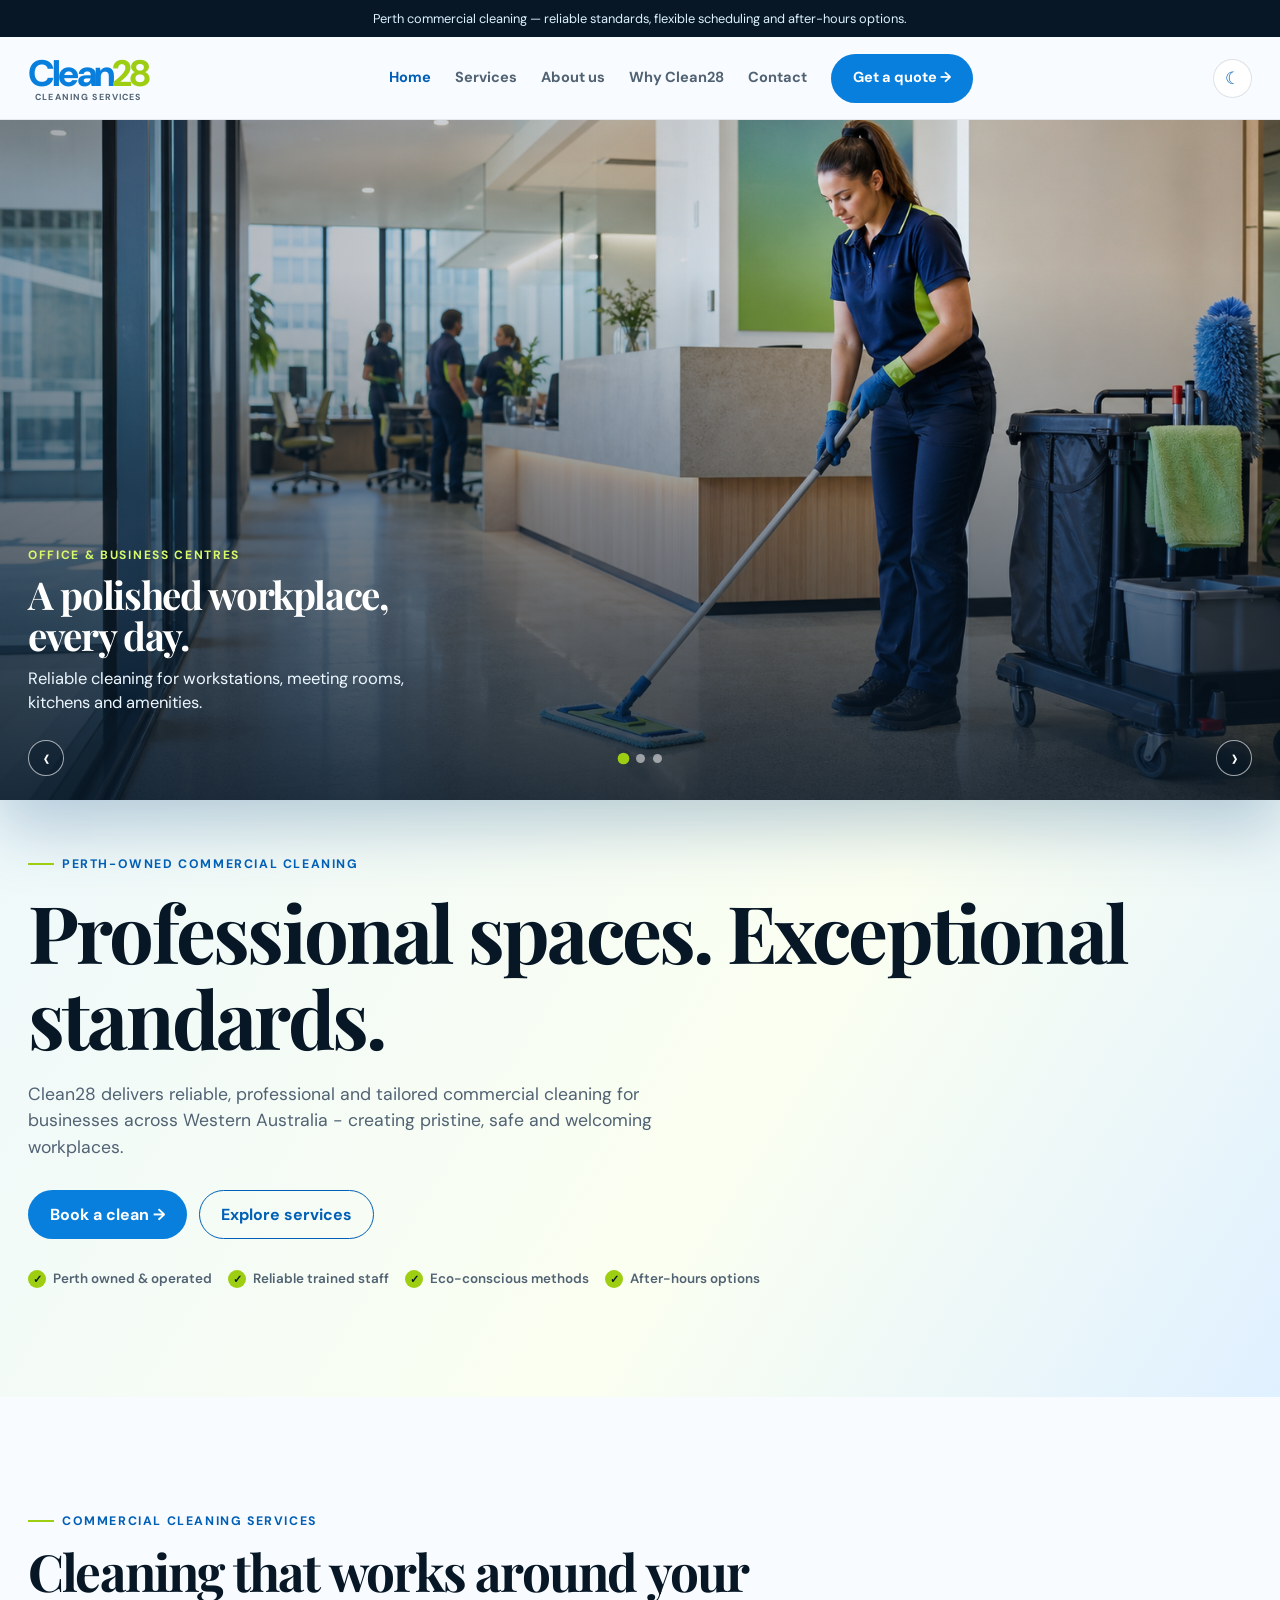
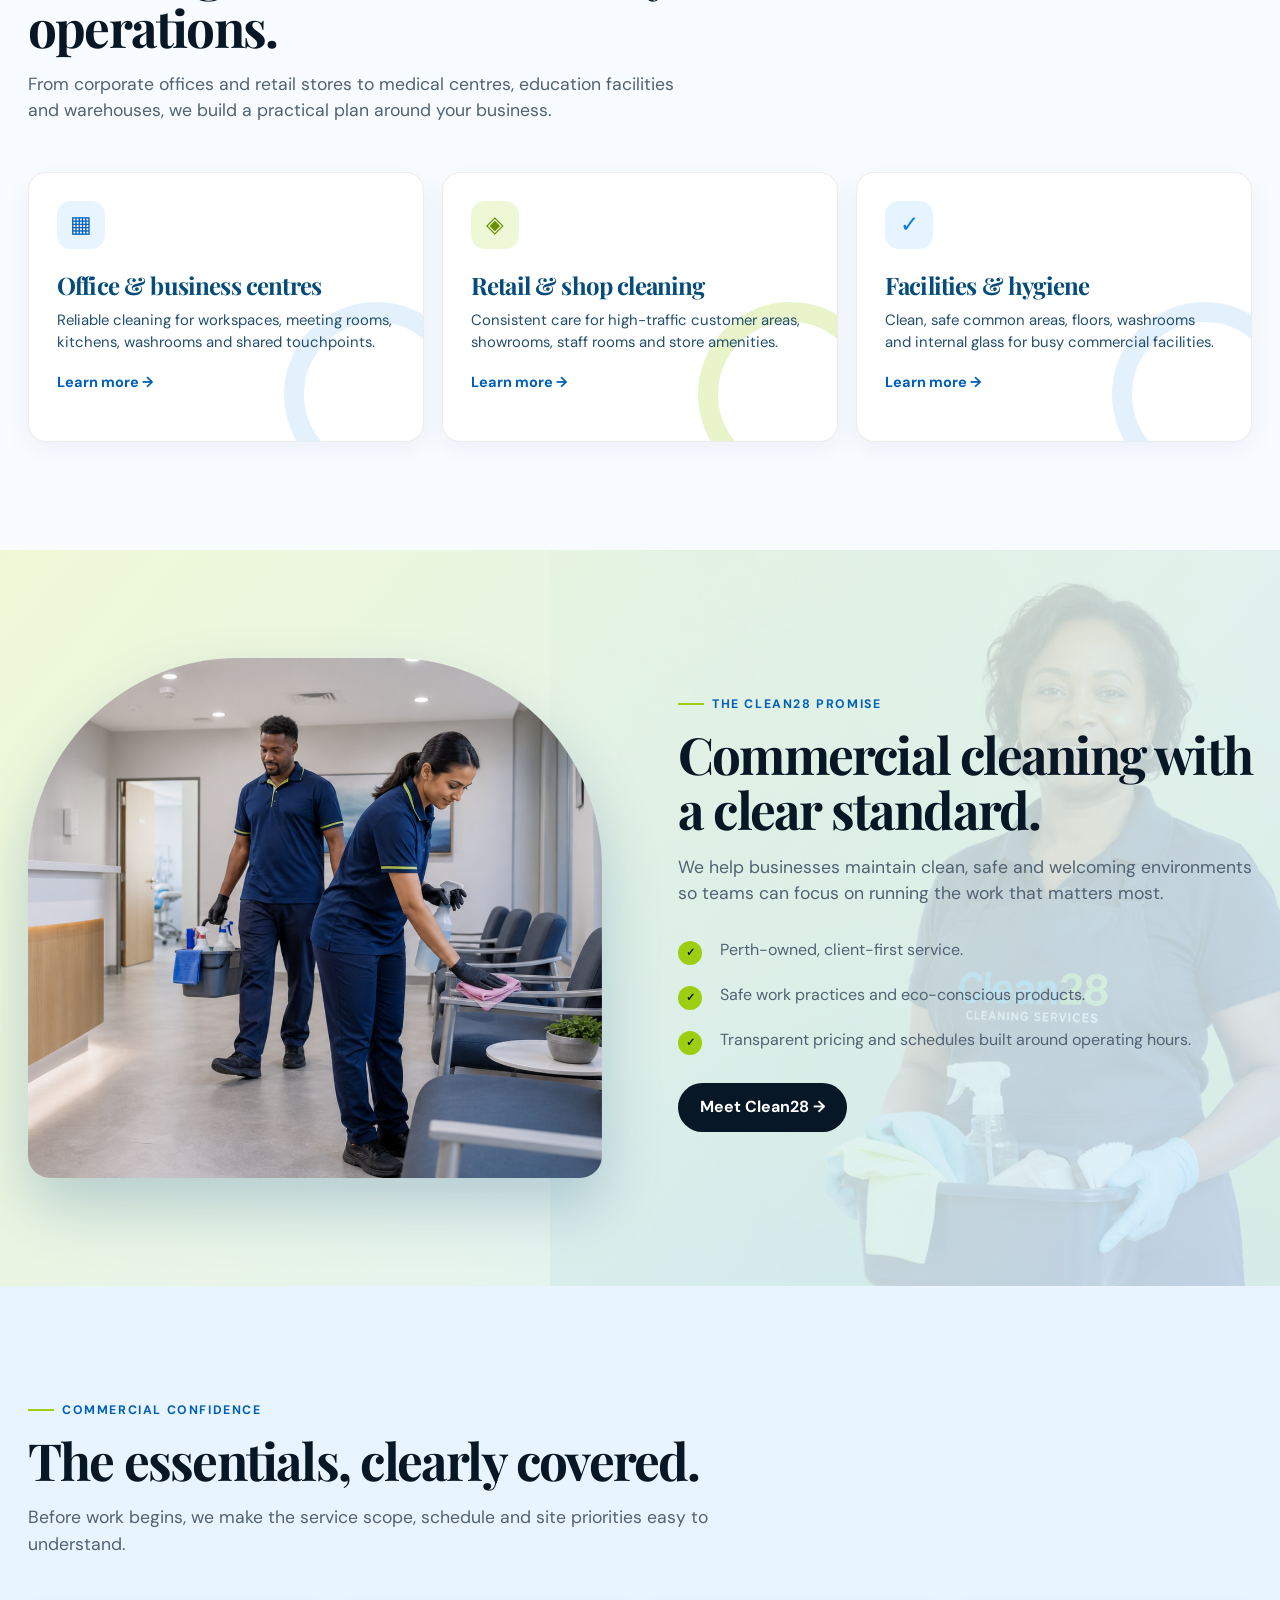
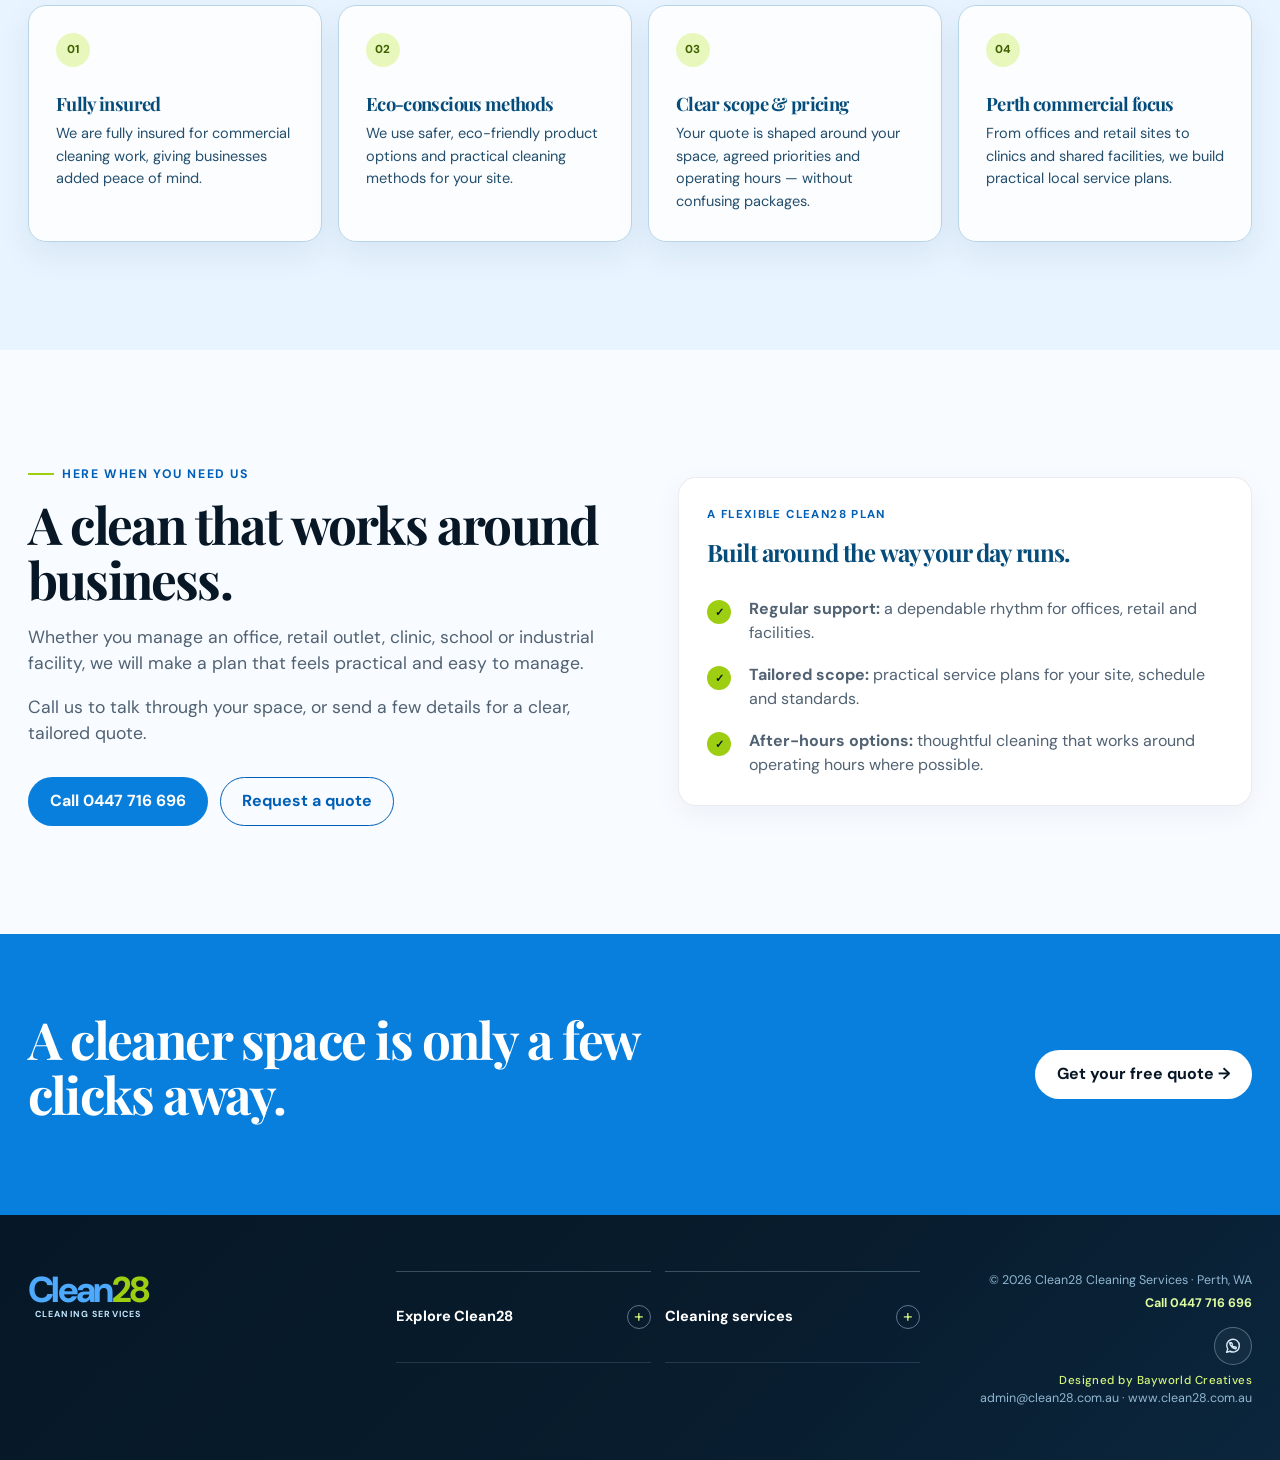
==== commit 60e03108: "Update Clean28 contact number" ====
--- a/index.html
+++ b/index.html
@@ -41,7 +41,7 @@
         "url": "https://clean28.com.au/",
         "image": "https://clean28.com.au/og-clean28.png",
         "logo": "https://clean28.com.au/clean28-logo.jpeg",
-        "telephone": "+61 451 832 280",
+        "telephone": "+61 447 716 696",
         "email": "admin@clean28.com.au",
         "priceRange": "$$",
         "areaServed": [
@@ -49,7 +49,7 @@
           { "@type": "AdministrativeArea", "name": "Western Australia" }
         ],
         "serviceType": ["Commercial cleaning", "Office cleaning", "Retail cleaning", "Facility cleaning"],
-        "sameAs": ["https://wa.me/61451832280"]
+        "sameAs": ["https://wa.me/61447716696"]
       },
       {
         "@type": "WebSite",
@@ -182,7 +182,7 @@
           <h2>A clean that works around business.</h2>
           <p class="lead">Whether you manage an office, retail outlet, clinic, school or industrial facility, we will make a plan that feels practical and easy to manage.</p>
           <p class="lead">Call us to talk through your space, or send a few details for a clear, tailored quote.</p>
-          <div class="hero-actions"><a class="button button-primary" href="tel:+61451832280">Call 0451 832 280</a><a class="button button-outline" href="contact.html">Request a quote</a></div>
+          <div class="hero-actions"><a class="button button-primary" href="tel:+61447716696">Call 0447 716 696</a><a class="button button-outline" href="contact.html">Request a quote</a></div>
         </div>
         <div class="card">
           <span class="scope-label">A flexible Clean28 plan</span>
